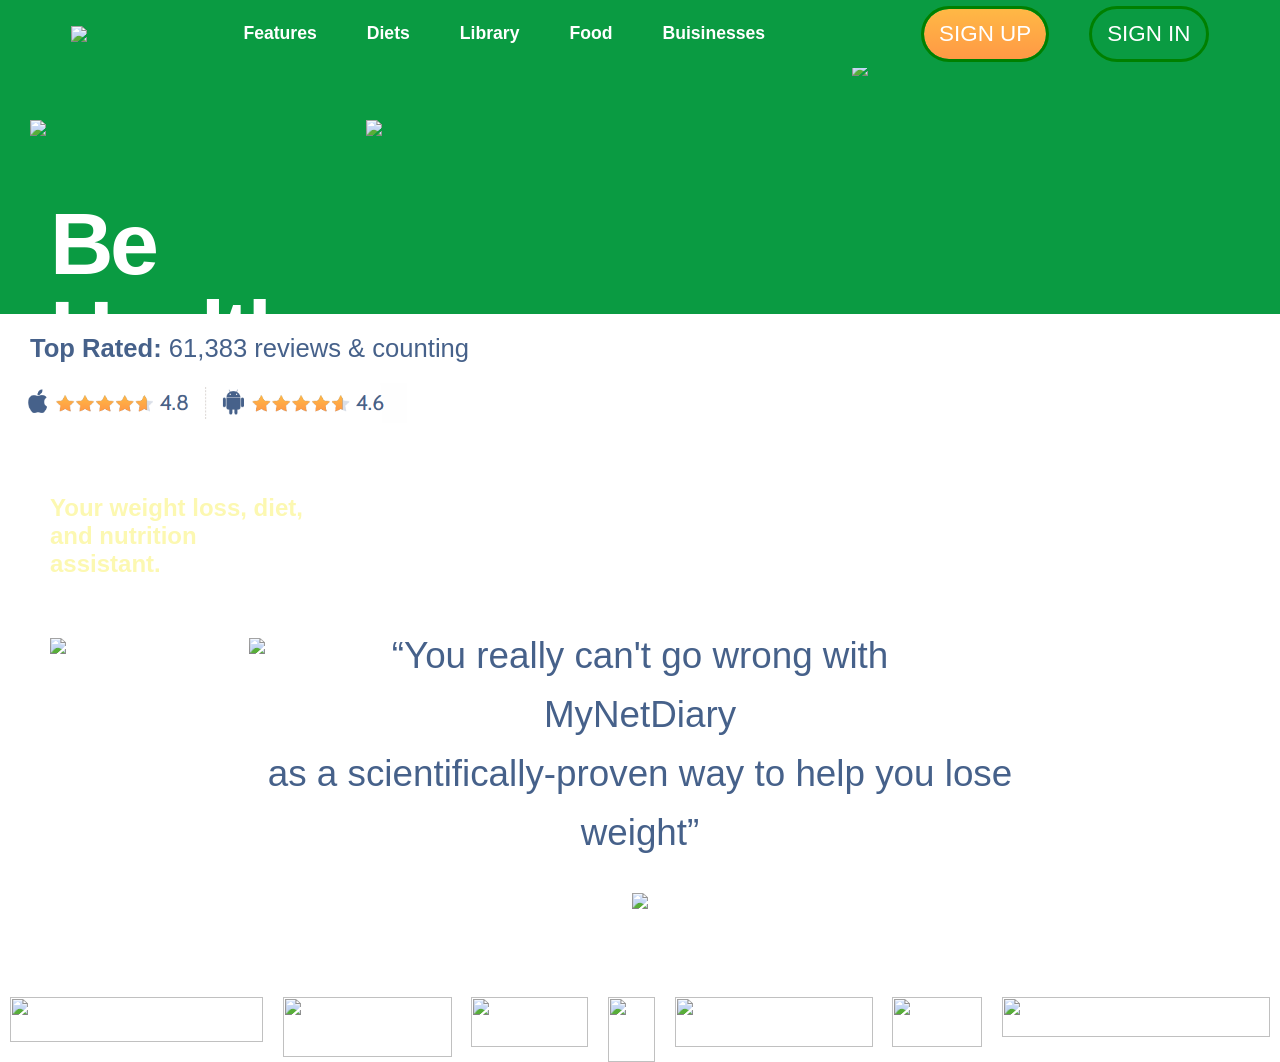
==== index.html @ e495bea1 "Pranesh" ====
<!DOCTYPE html>
<html lang="en">
  <head>
    <meta charset="UTF-8" />
    <meta http-equiv="X-UA-Compatible" content="IE=edge" />
    <meta name="viewport" content="width=device-width, initial-scale=1.0" />
    <title>MyNetDairy</title>
    <style>
      * {
        font-family: -apple-system, BlinkMacSystemFont, "Segoe UI", Roboto,
          "Helvetica Neue", Arial, "Noto Sans", sans-serif, "Apple Color Emoji",
          "Segoe UI Emoji", "Segoe UI Symbol", "Noto Color Emoji";
        margin: 0;
      }
      #navbar {
        display: flex;
        background-color: #0a9b42;
        align-items: center;
        justify-content: space-around;
        padding: 12px;
        position: fixed;
        left: 0;
        right: 0;
        top: 0;
        z-index: 10;
      }
      #nav-left {
        display: flex;
      }

      #nav-left img {
        width: 100%;
      }

      #nav-middle {
        display: flex;
      }
      #nav-middle a {
        text-decoration: none;

        font-size: 1.1rem;
        font-weight: 600;
      }
      #signup {
        color: #fff;
        background: #ffb845;
        background: linear-gradient(to bottom, #ffb845 0, #ff9945 100%);
        border-color: rgba(138, 85, 70, 0.15);
        background-clip: padding-box;
        font-weight: 500;

        text-align: center;
        vertical-align: middle;

        user-select: none;
        background-color: transparent;
        border: 0.2rem solid transparent;
        padding: 8px 15px;
        font-size: 1.4rem;
        line-height: 1.5;
        border-radius: 3.5rem;
        text-transform: uppercase;
        border: 3px solid #056000;
      }
      #signin {
        color: #fff;
        background: #0b9541;

        border-color: white;
        background-clip: padding-box;
        font-weight: 500;

        text-align: center;
        vertical-align: middle;

        user-select: none;
        background-color: transparent;
        border: 0.2rem solid transparent;
        padding: 8px 15px;
        font-size: 1.4rem;
        line-height: 1.5;
        border-radius: 3.5rem;
        text-transform: uppercase;
        border-color: rgba(11, 184, 80);
      }
      #nav-right a {
        text-decoration: none;
        color: white;
      }
      #nav-right {
        display: flex;
        gap: 40px;
      }
      #main-top-left {
        width: 33.3%;
      }
      #main-top-div {
        background-color: #0a9b42;
        width: 100%;
        display: flex;
        margin-top: 60px;
      }
      #main-left-img img {
        width: 15%;
        margin-top: 60px;
        margin-left: 30px;
      }
      #main-left-p {
        width: 90%;
        color: white;
        font-weight: 700;
        line-height: 1.2;
        letter-spacing: -0.04em;
        line-height: 1;
        color: #fff;
        font-size: 5.5rem;
        margin-left: 50px;
        margin-top: 60px;
      }
      #weight-p {
        font-size: 1.5rem;
        margin-top: 30px;
        width: 60%;
        font-weight: 600;
        color: #fcf8b1;
        margin-left: 50px;
      }
      #play-store {
        display: flex;
        gap: 30px;
        margin-top: 60px;
        margin-left: 50px;
      }
      #play-store img {
        width: 45%;
      }
      #mobile-img img {
        width: 120%;
        margin-left: -60px;
      }
      #main-top-middle {
        width: 33.3%;
        margin-top: 60px;
      }
      #main-top-right {
        display: 33.3%;
      }
      #beery img {
        width: 100%;
      }
      #watch {
        margin-top: -410px;
        margin-left: -10px;
      }
      #watch img {
        width: 65%;
      }
      #review {
        width: 100%;
        background-color: white;
        /* border: 2px solid red; */
        /* height: 500px; */
        margin-top: -350px;
      }
      #review-left {
        font-size: 1.6rem;
        font-family: Cabin, Helvetica, Arial, sans-serif;
        font-weight: 500;
        color: #46618a;
        margin-top: 10px;
        margin-left: 10px;
        padding: 20px;
      }
      #icons img {
        width: 31%;
        margin-left: 10px;
      }
      #review-bottom {
        width: 69%;
        margin: auto;
        margin-top: 200px;
        line-height: 1.6;
        font-family: -apple-system, BlinkMacSystemFont, "Segoe UI", Roboto,
          "Helvetica Neue", Arial, "Noto Sans", sans-serif, "Apple Color Emoji",
          "Segoe UI Emoji", "Segoe UI Symbol", "Noto Color Emoji";
        text-align: center;
      }
      #line1 {
        width: 70%;
        margin: auto;
      }
      #line2 {
        width: 85%;
        margin: auto;
      }
      #review-bottom p {
        font-size: 2.3rem;
        font-family: Cabin, Helvetica, Arial, sans-serif;
        font-weight: 500;
        color: #46618a;
      }
      #bottom-pic-review img {
        width: 30%;
        margin-top: 30px;
      }
      #animation-pic {
        display: flex;

        margin-top: 80px;
        justify-content: space-around;
      }
      .nav-animation {
        position: relative;
        display: inline-block;
      }
      .nav-animation-click {
        color: #ffffff;
        padding: 25px;
        font-size: 20px;
      }
      .nav-animation-click:hover {
        color: rgb(255, 142, 62);
      }
      .nav-animation-content {
        display: none;
        position: absolute;
        background-color: #ffffff;
        min-width: 300px;
        box-shadow: 0px 8px 16px 0px rgba(0, 0, 0, 0.2);
        z-index: 1;
        font-size: 18px;
        color: rgb(91, 115, 151);
        border-radius: 3px;
      }

      .nav-animation-content a {
        color: black;
        padding: 10px 16px;
        text-decoration: none;
        display: block;
      }

      .nav-animation-content a:hover {
        background-color: rgb(255, 142, 62);
        color: #ffffff;
        border-radius: 2px;
      }

      .nav-animation:hover .nav-animation-content {
        display: block;
      }

      .nav-animation:hover .nav-animation-click {
        text-decoration: none;
        color: rgb(255, 172, 69);
        font-weight: 500;
        background-color: rgb(255, 255, 255);
        width: 120px;

        height: 15px;
        border-radius: 3px;
      }
    </style>
  </head>
  <body>
    <div id="navbar">
      <div id="nav-left">
        <img
          src="https://s3.amazonaws.com/img.mynetdiary.com/images/logo-main.svg"
        />
      </div>
      <div id="nav-middle">
        <div class="nav-animation">
          <a class="nav-animation-click" href="">Features</a>
          <div class="nav-animation-content">
            <a href="#">Iphone & Ipad</a>
            <a href="#">Android App</a>
            <a href="#">MyNetDiary vs MyFitnessPal</a>
          </div>
        </div>
        <div class="nav-animation">
          <a class="nav-animation-click" href="">Diets</a>
          <div class="nav-animation-content">
            <a href="#">Calorie Counting</a>
            <a href="#">Low-Carb</a>
            <a href="#">Keto</a>
            <a href="#">High Protien</a>
            <a href="#">Low Fat</a>
            <a href="#">Mediterranian</a>
            <a href="#">Vegetarian</a>
            <a href="#">Vegan</a>
          </div>
        </div>
        <div class="nav-animation">
          <a class="nav-animation-click" href="">Library</a>
          <div class="nav-animation-content">
            <a href="#">WeightLoss Blog</a>
            <a href="#">Diet Library</a>
            <a href="#">Dietician Team</a>
          </div>
        </div>
        <div class="nav-animation">
          <a class="nav-animation-click" href="">Food</a>
          <div class="nav-animation-content">
            <a href="#">Food Search</a>
            <a href="#">Food Vendors</a>
            <a href="#">Food Catalog</a>
            <a href="#">DataBase Licensing & API </a>
          </div>
        </div>
        <div class="nav-animation">
          <a class="nav-animation-click" href="">Buisinesses</a>
          <div class="nav-animation-content">
            <a href="#">Find HealthCare Professional</a>
            <a href="#">For HealthCare Professionals</a>
            <a href="#">For Trainers & Club</a>
            <a href="#">For DataBase Licensing </a>
          </div>
        </div>
      </div>
      <div id="nav-right">
        <button id="signup"><a href="#">SIGN UP</a></button>
        <button id="signin"><a href="#">SIGN IN</a></button>
      </div>
    </div>
    <div id="main-top-div">
      <div id="main-top-left">
        <div id="main-left-img">
          <img
            src="https://s3.amazonaws.com/img.mynetdiary.com/images/bg-start-left@1x.png"
          />
        </div>
        <div id="main-left-p">
          <p>Be Healthy for Life!</p>
        </div>
        <div id="weight-p">
          Your weight loss, diet, and nutrition assistant.
        </div>
        <div id="play-store">
          <img
            src="https://s3.amazonaws.com/img.mynetdiary.com/images/app-store-badge.svg"
          />
          <img
            src="https://s3.amazonaws.com/img.mynetdiary.com/images/google-play-badge.svg"
          />
        </div>
      </div>
      <div id="main-top-middle">
        <div id="mobile-img">
          <img
            src="https://s3.amazonaws.com/img.mynetdiary.com/images/iphonex@1x.png"
          />
        </div>
      </div>
      <div id="main-top-right">
        <div id="beery">
          <img
            src="https://s3.amazonaws.com/img.mynetdiary.com/images/bg-start-right@1x.png"
          />
        </div>
        <div id="watch">
          <img
          src=https://s3.amazonaws.com/img.mynetdiary.com/images/iwatch@1x.png>
        </div>
      </div>
    </div>
    <div id="review">
      <div id="review-left">
        <strong> Top Rated: </strong>61,383 reviews & counting
      </div>
      <div id="icons">
        <img src="icons.png" />
      </div>
      <div id="review-bottom">
        <p id="line1">“You really can't go wrong with MyNetDiary</p>
        <p id="line2">
          as a scientifically-proven way to help you lose weight”
        </p>
        <div id="bottom-pic-review">
          <img
            src="https://s3.amazonaws.com/img.mynetdiary.com/images/wh-logo.svg"
          />
        </div>
      </div>
    </div>
    <div id="animation-pic">
      <img
        src="https://s3.amazonaws.com/img.mynetdiary.com/images/logo-usa-today.png"
        width="253"
        height="45"
      />
      <img
        src="https://s3.amazonaws.com/img.mynetdiary.com/images/logo-abc-news.svg"
        width="169"
        height="60"
      />
      <img
        src="https://s3.amazonaws.com/img.mynetdiary.com/images/logo-fox.svg"
        width="117"
        height="50"
      />
      <img
        src="https://s3.amazonaws.com/img.mynetdiary.com/images/logo-times.svg"
        width="47"
        height="65"
      />
      <img
        src="https://s3.amazonaws.com/img.mynetdiary.com/images/logo-consumer-reports.svg"
        width="198"
        height="50"
      />
      <img
        src="https://s3.amazonaws.com/img.mynetdiary.com/images/logo-wsj.svg"
        width="90"
        height="50"
      />
      <img
        src="https://s3.amazonaws.com/img.mynetdiary.com/images/logo-chicago-tribune.svg"
        width="268"
        height="40"
      />
    </div>
  </body>
</html>
<script>
  window.addEventListener("scroll", () => {
    if (window.scrollY > 20) {
      document.getElementById("navbar").style.backgroundColor = "white";
      var bod = document.querySelectorAll(".nav-animation");
      bod.forEach((el) => {
        el.style.borderColor = "#cecece";
      });
      var atag = document.querySelectorAll(".nav-animation>a");
      atag.forEach((element) => {
        element.style.color = "#46618a";
      });
      document.getElementById("signup").style.borderColor = "#cecece";
      document.getElementById("signin").style.borderColor = "green";
      var sign = document.querySelectorAll("#signin>a");
      sign.forEach((el) => {
        el.style.color = "green";
      });
      document.getElementById("navbar").style.padding = "6px";
    } else {
      document.getElementById("navbar").style.backgroundColor = "#0a9b42";
      var atag = document.querySelectorAll(".nav-animation>a");
      atag.forEach((element) => {
        element.style.color = "white";
      });
      document.getElementById("signup").style.borderColor = "green";
      document.getElementById("signin").style.borderColor = "green";
      var sign = document.querySelectorAll("#signin>a");
      sign.forEach((el) => {
        el.style.color = "white";
      });
    }
  });
</script>
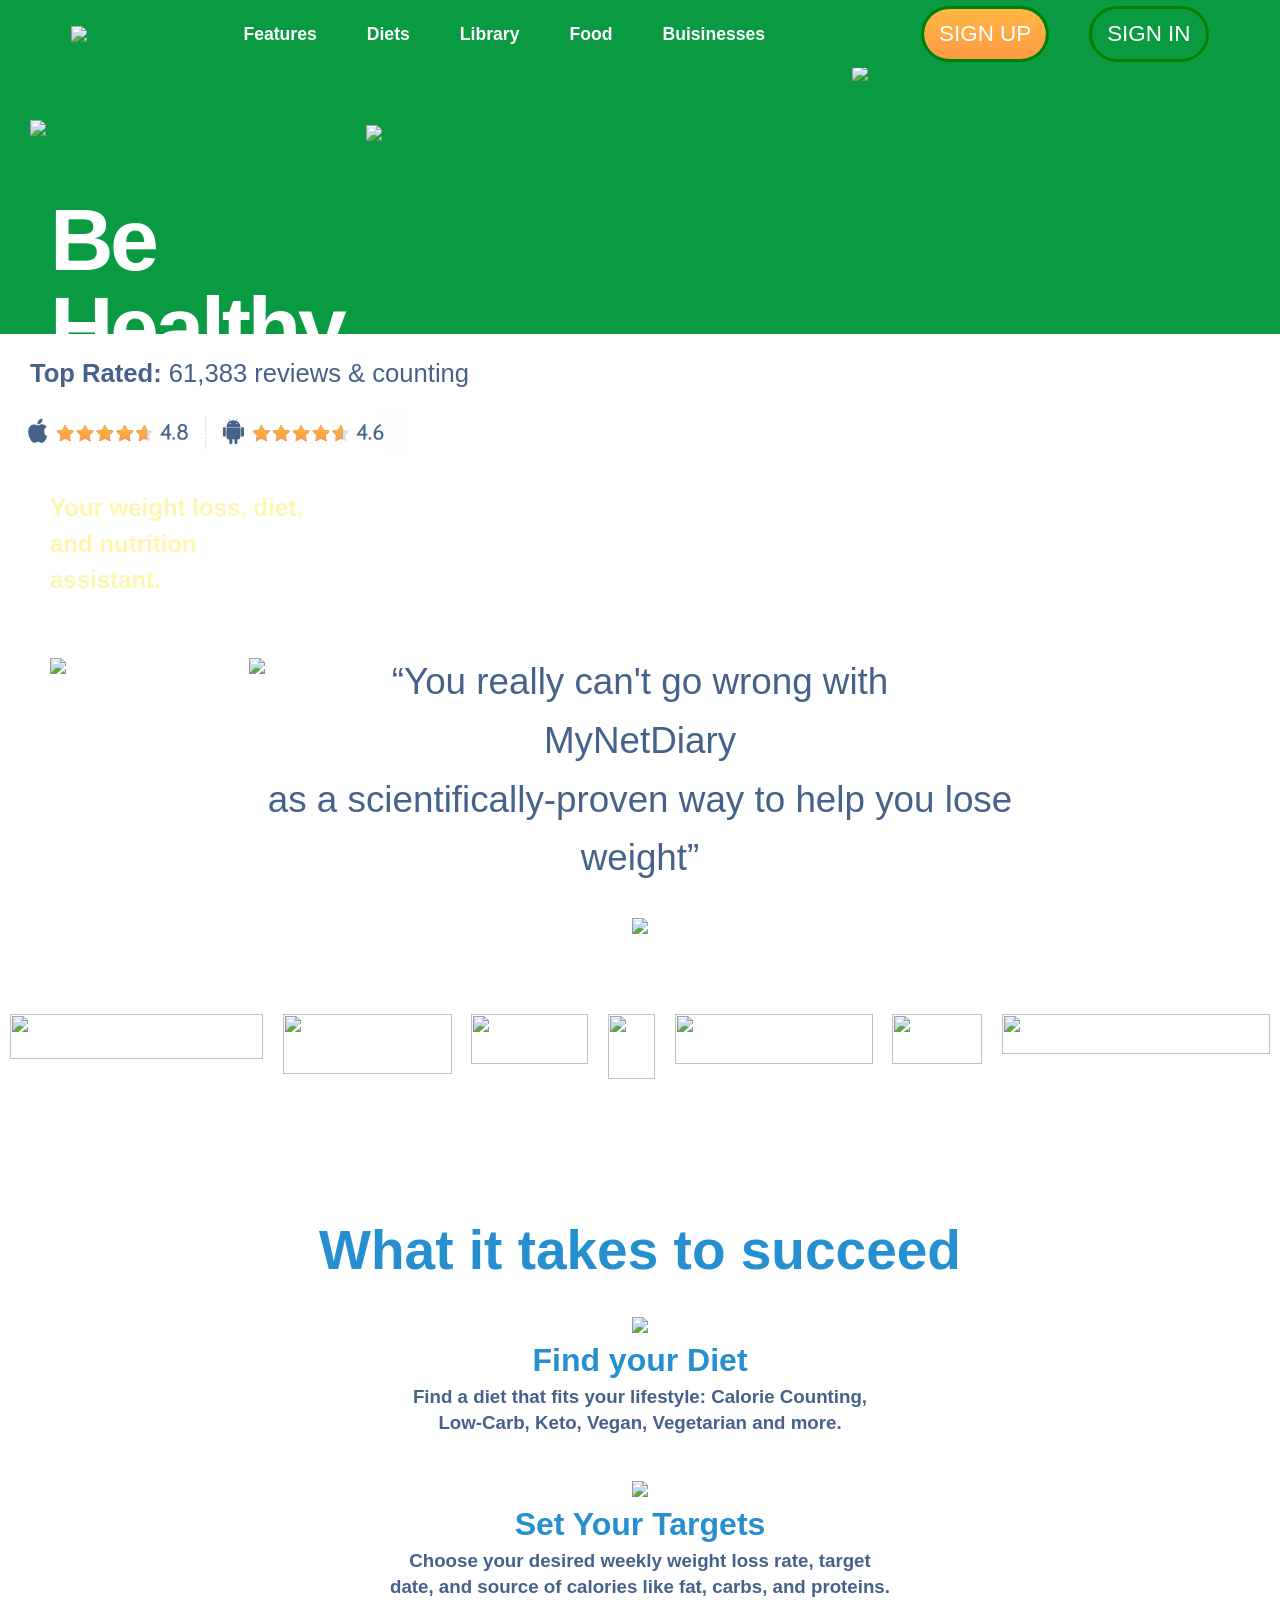
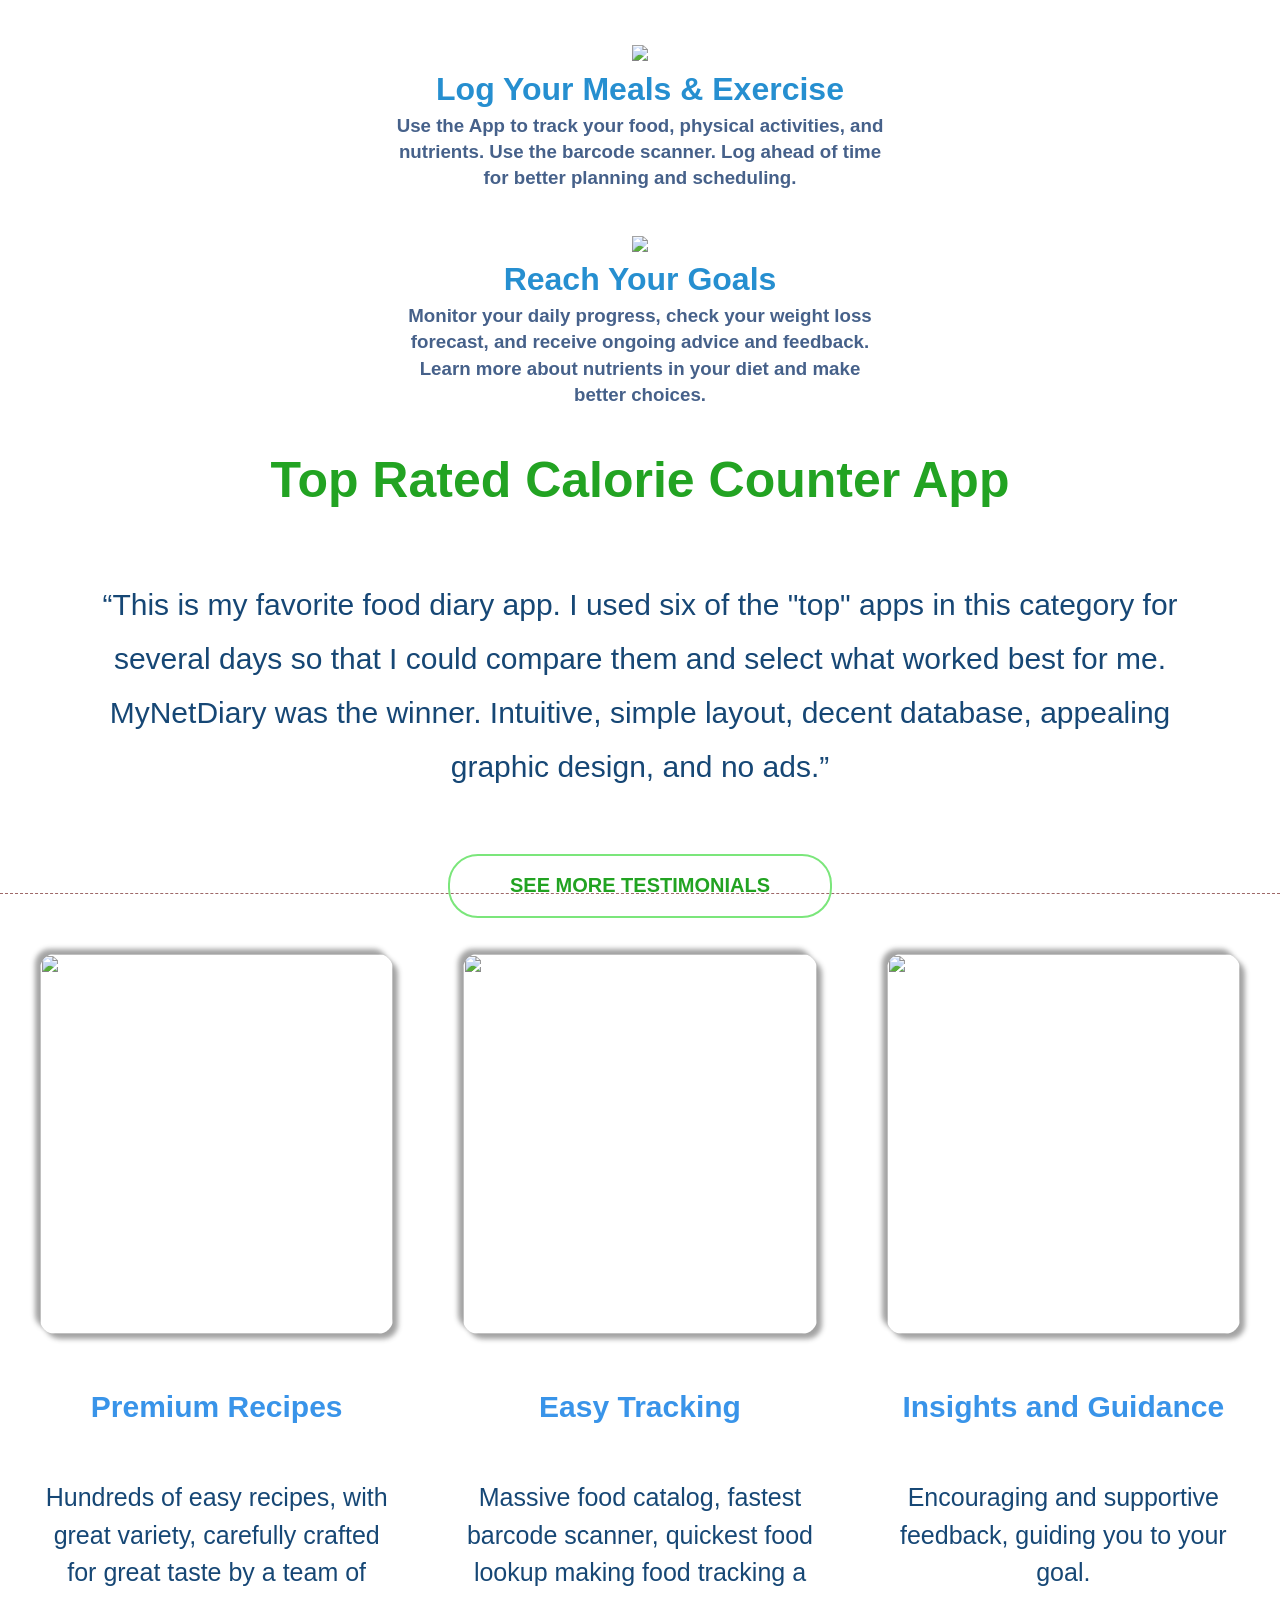
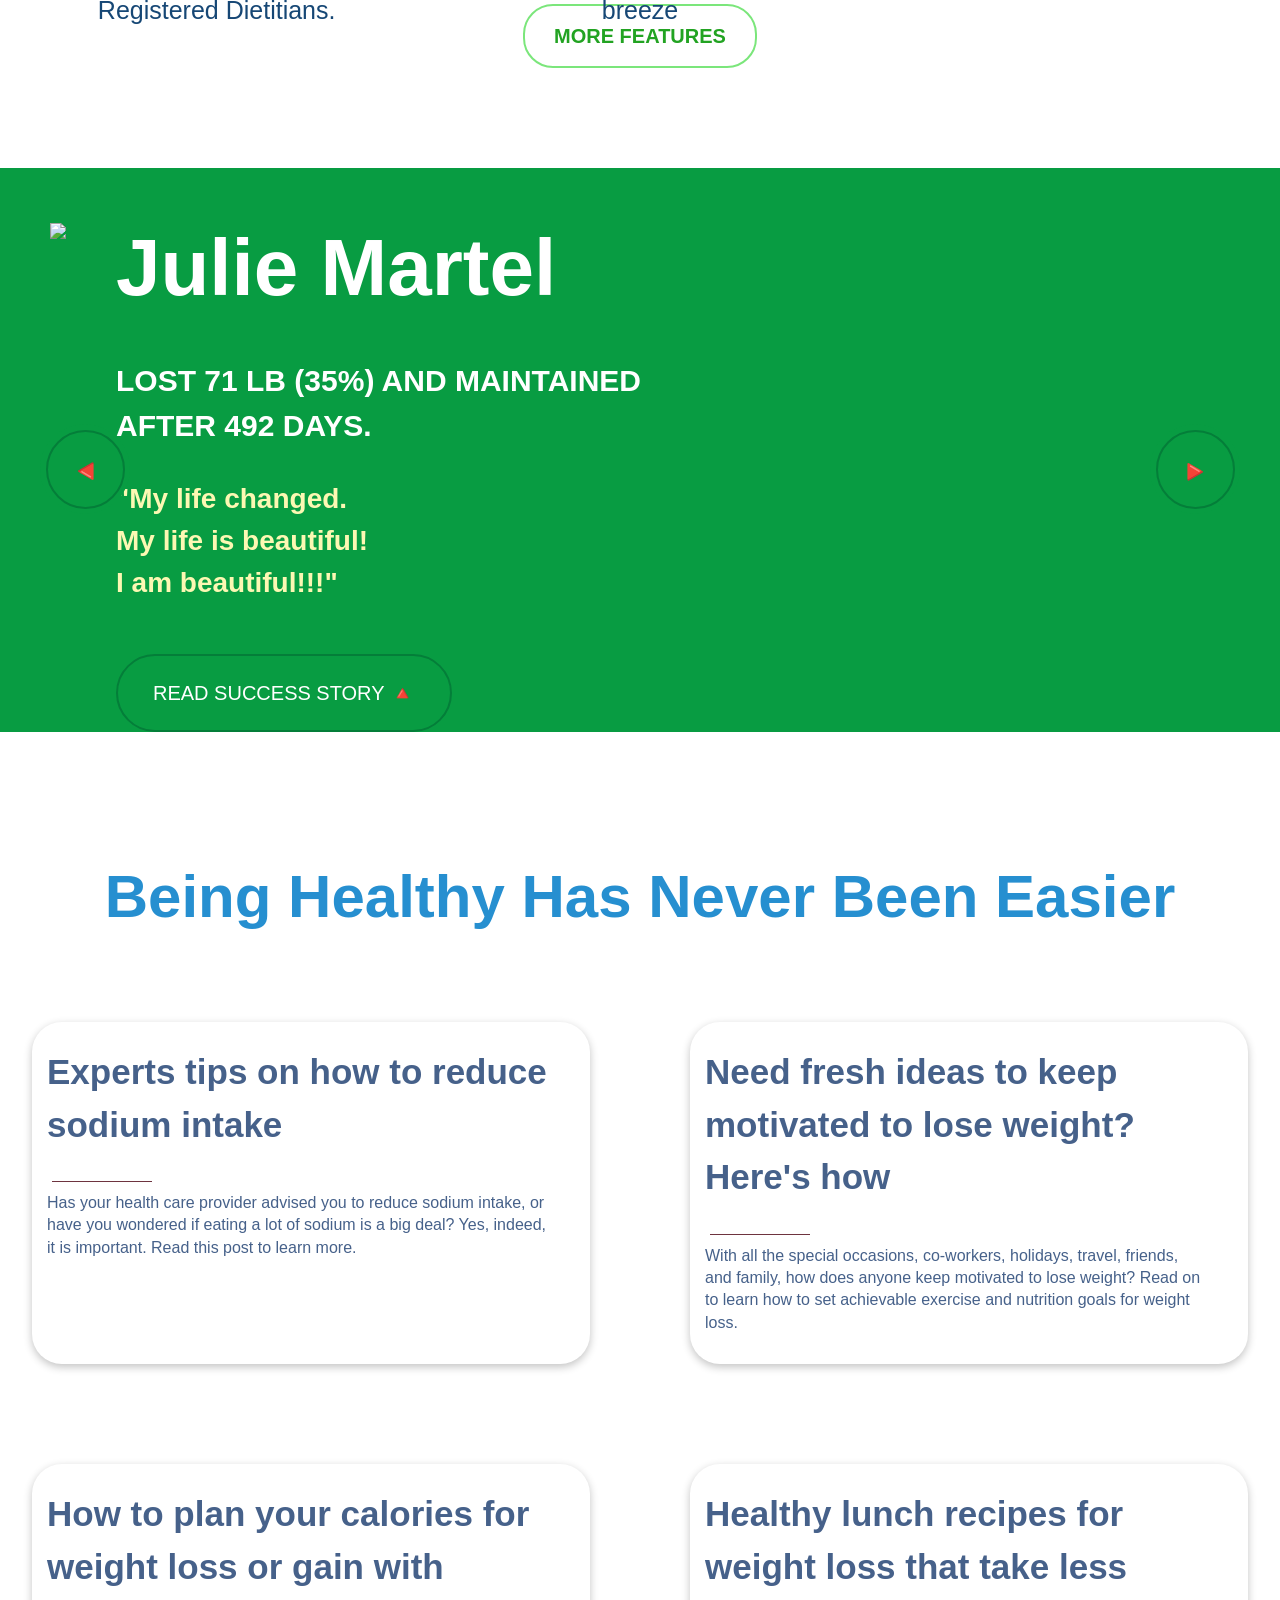
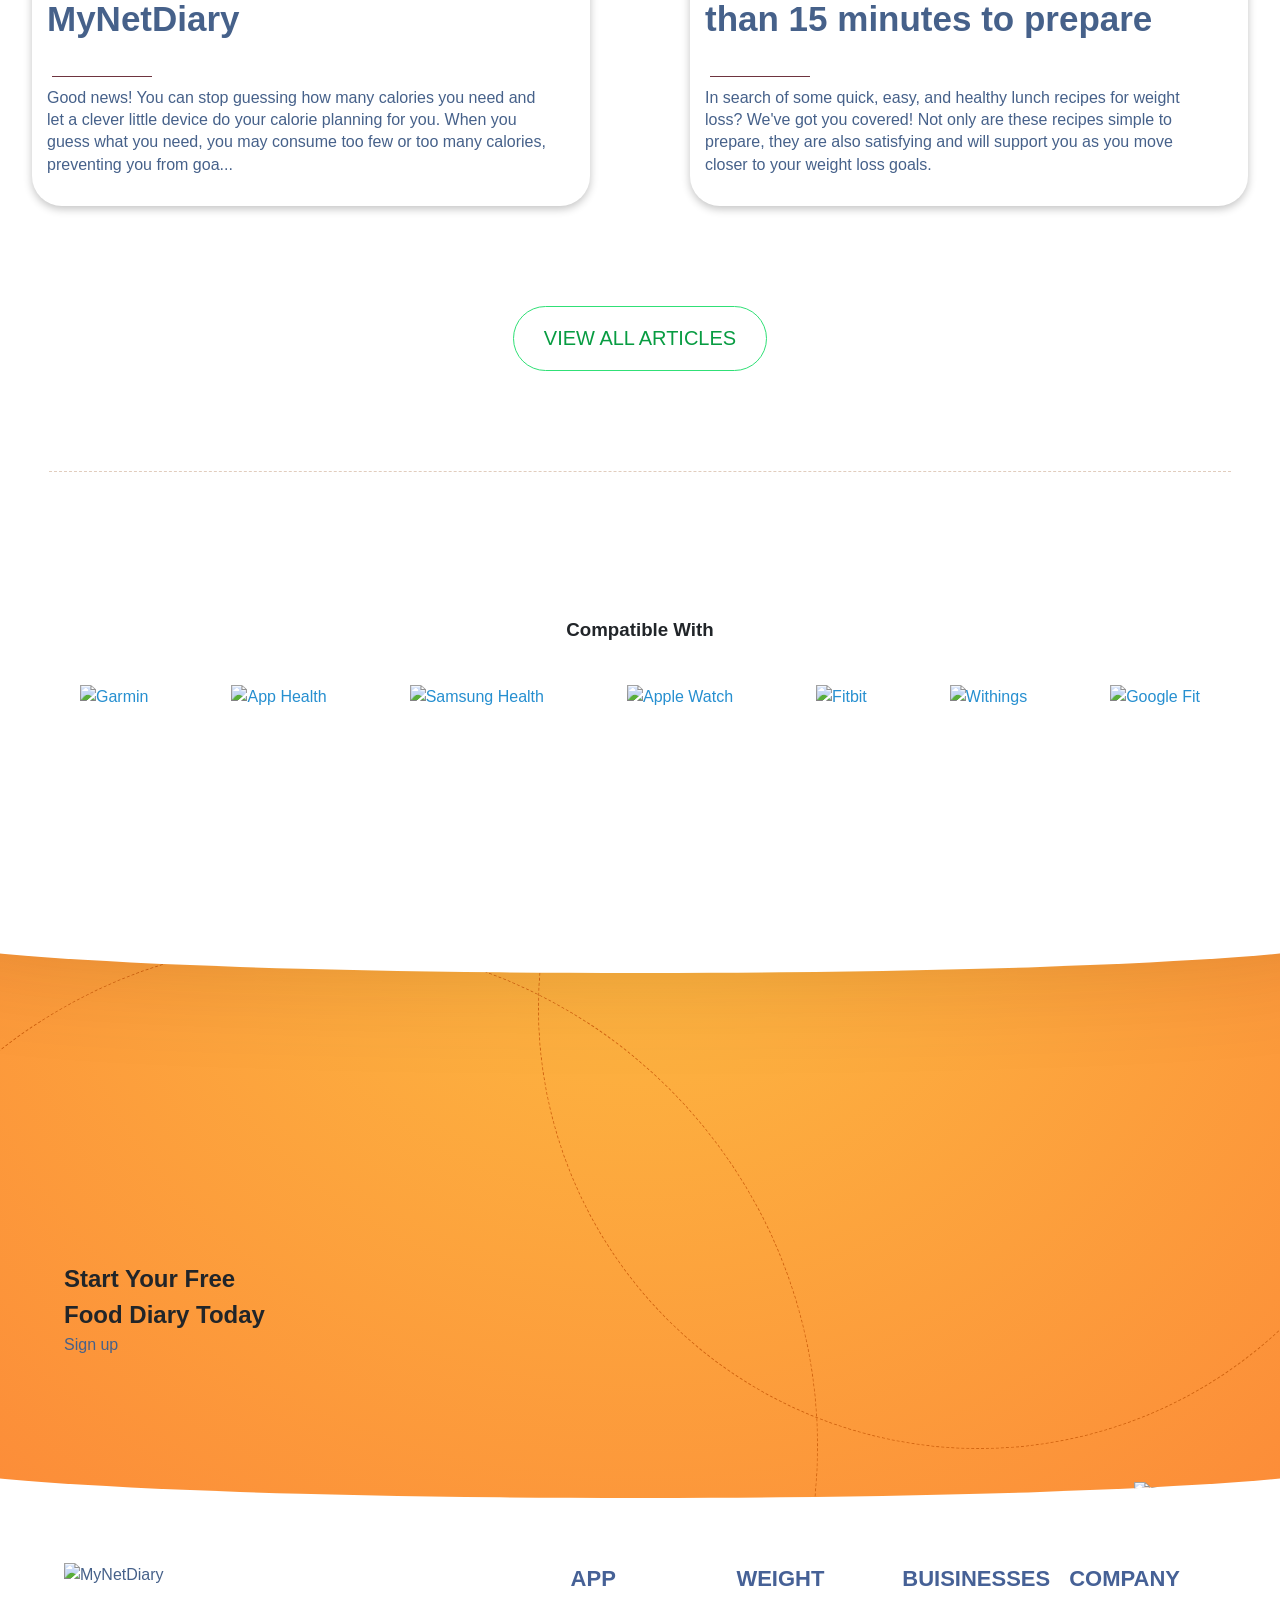
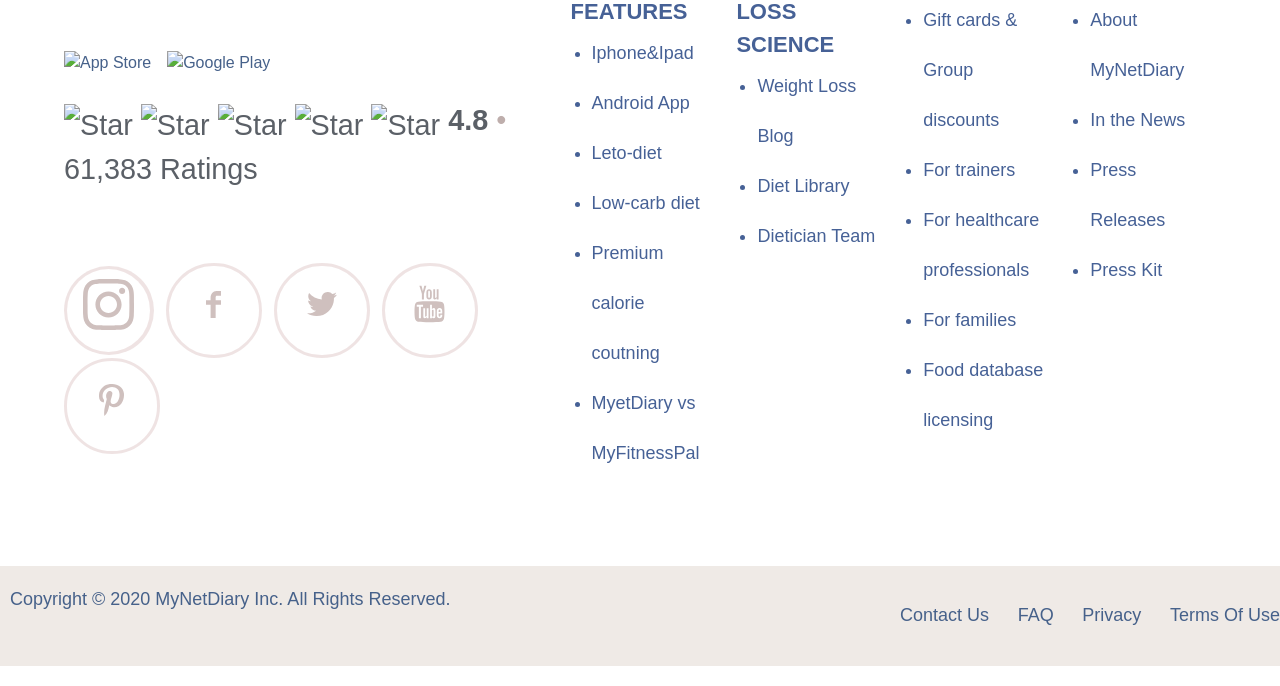
==== commit 23ba61ba: "Pranesh" ====
--- a/index.html
+++ b/index.html
@@ -1,272 +1,17 @@
 <!DOCTYPE html>
 <html lang="en">
-  <head>
+  <link>
     <meta charset="UTF-8" />
     <meta http-equiv="X-UA-Compatible" content="IE=edge" />
     <meta name="viewport" content="width=device-width, initial-scale=1.0" />
     <title>MyNetDairy</title>
-    <style>
-      * {
-        font-family: -apple-system, BlinkMacSystemFont, "Segoe UI", Roboto,
-          "Helvetica Neue", Arial, "Noto Sans", sans-serif, "Apple Color Emoji",
-          "Segoe UI Emoji", "Segoe UI Symbol", "Noto Color Emoji";
-        margin: 0;
-      }
-      #navbar {
-        display: flex;
-        background-color: #0a9b42;
-        align-items: center;
-        justify-content: space-around;
-        padding: 12px;
-        position: fixed;
-        left: 0;
-        right: 0;
-        top: 0;
-        z-index: 10;
-      }
-      #nav-left {
-        display: flex;
-      }
-
-      #nav-left img {
-        width: 100%;
-      }
-
-      #nav-middle {
-        display: flex;
-      }
-      #nav-middle a {
-        text-decoration: none;
-
-        font-size: 1.1rem;
-        font-weight: 600;
-      }
-      #signup {
-        color: #fff;
-        background: #ffb845;
-        background: linear-gradient(to bottom, #ffb845 0, #ff9945 100%);
-        border-color: rgba(138, 85, 70, 0.15);
-        background-clip: padding-box;
-        font-weight: 500;
-
-        text-align: center;
-        vertical-align: middle;
-
-        user-select: none;
-        background-color: transparent;
-        border: 0.2rem solid transparent;
-        padding: 8px 15px;
-        font-size: 1.4rem;
-        line-height: 1.5;
-        border-radius: 3.5rem;
-        text-transform: uppercase;
-        border: 3px solid #056000;
-      }
-      #signin {
-        color: #fff;
-        background: #0b9541;
-
-        border-color: white;
-        background-clip: padding-box;
-        font-weight: 500;
-
-        text-align: center;
-        vertical-align: middle;
-
-        user-select: none;
-        background-color: transparent;
-        border: 0.2rem solid transparent;
-        padding: 8px 15px;
-        font-size: 1.4rem;
-        line-height: 1.5;
-        border-radius: 3.5rem;
-        text-transform: uppercase;
-        border-color: rgba(11, 184, 80);
-      }
-      #nav-right a {
-        text-decoration: none;
-        color: white;
-      }
-      #nav-right {
-        display: flex;
-        gap: 40px;
-      }
-      #main-top-left {
-        width: 33.3%;
-      }
-      #main-top-div {
-        background-color: #0a9b42;
-        width: 100%;
-        display: flex;
-        margin-top: 60px;
-      }
-      #main-left-img img {
-        width: 15%;
-        margin-top: 60px;
-        margin-left: 30px;
-      }
-      #main-left-p {
-        width: 90%;
-        color: white;
-        font-weight: 700;
-        line-height: 1.2;
-        letter-spacing: -0.04em;
-        line-height: 1;
-        color: #fff;
-        font-size: 5.5rem;
-        margin-left: 50px;
-        margin-top: 60px;
-      }
-      #weight-p {
-        font-size: 1.5rem;
-        margin-top: 30px;
-        width: 60%;
-        font-weight: 600;
-        color: #fcf8b1;
-        margin-left: 50px;
-      }
-      #play-store {
-        display: flex;
-        gap: 30px;
-        margin-top: 60px;
-        margin-left: 50px;
-      }
-      #play-store img {
-        width: 45%;
-      }
-      #mobile-img img {
-        width: 120%;
-        margin-left: -60px;
-      }
-      #main-top-middle {
-        width: 33.3%;
-        margin-top: 60px;
-      }
-      #main-top-right {
-        display: 33.3%;
-      }
-      #beery img {
-        width: 100%;
-      }
-      #watch {
-        margin-top: -410px;
-        margin-left: -10px;
-      }
-      #watch img {
-        width: 65%;
-      }
-      #review {
-        width: 100%;
-        background-color: white;
-        /* border: 2px solid red; */
-        /* height: 500px; */
-        margin-top: -350px;
-      }
-      #review-left {
-        font-size: 1.6rem;
-        font-family: Cabin, Helvetica, Arial, sans-serif;
-        font-weight: 500;
-        color: #46618a;
-        margin-top: 10px;
-        margin-left: 10px;
-        padding: 20px;
-      }
-      #icons img {
-        width: 31%;
-        margin-left: 10px;
-      }
-      #review-bottom {
-        width: 69%;
-        margin: auto;
-        margin-top: 200px;
-        line-height: 1.6;
-        font-family: -apple-system, BlinkMacSystemFont, "Segoe UI", Roboto,
-          "Helvetica Neue", Arial, "Noto Sans", sans-serif, "Apple Color Emoji",
-          "Segoe UI Emoji", "Segoe UI Symbol", "Noto Color Emoji";
-        text-align: center;
-      }
-      #line1 {
-        width: 70%;
-        margin: auto;
-      }
-      #line2 {
-        width: 85%;
-        margin: auto;
-      }
-      #review-bottom p {
-        font-size: 2.3rem;
-        font-family: Cabin, Helvetica, Arial, sans-serif;
-        font-weight: 500;
-        color: #46618a;
-      }
-      #bottom-pic-review img {
-        width: 30%;
-        margin-top: 30px;
-      }
-      #animation-pic {
-        display: flex;
-
-        margin-top: 80px;
-        justify-content: space-around;
-      }
-      .nav-animation {
-        position: relative;
-        display: inline-block;
-      }
-      .nav-animation-click {
-        color: #ffffff;
-        padding: 25px;
-        font-size: 20px;
-      }
-      .nav-animation-click:hover {
-        color: rgb(255, 142, 62);
-      }
-      .nav-animation-content {
-        display: none;
-        position: absolute;
-        background-color: #ffffff;
-        min-width: 300px;
-        box-shadow: 0px 8px 16px 0px rgba(0, 0, 0, 0.2);
-        z-index: 1;
-        font-size: 18px;
-        color: rgb(91, 115, 151);
-        border-radius: 3px;
-      }
-
-      .nav-animation-content a {
-        color: black;
-        padding: 10px 16px;
-        text-decoration: none;
-        display: block;
-      }
-
-      .nav-animation-content a:hover {
-        background-color: rgb(255, 142, 62);
-        color: #ffffff;
-        border-radius: 2px;
-      }
-
-      .nav-animation:hover .nav-animation-content {
-        display: block;
-      }
-
-      .nav-animation:hover .nav-animation-click {
-        text-decoration: none;
-        color: rgb(255, 172, 69);
-        font-weight: 500;
-        background-color: rgb(255, 255, 255);
-        width: 120px;
-
-        height: 15px;
-        border-radius: 3px;
-      }
-    </style>
+    <link rel="stylesheet" href="index.css"></link>
   </head>
   <body>
     <div id="navbar">
       <div id="nav-left">
         <img
-          src="https://s3.amazonaws.com/img.mynetdiary.com/images/logo-main.svg"
+          src="https://s3.amazonaws.com/img.mynetdiary.com/images/logo-dark.svg"
         />
       </div>
       <div id="nav-middle">
@@ -275,6 +20,7 @@
           <div class="nav-animation-content">
             <a href="#">Iphone & Ipad</a>
             <a href="#">Android App</a>
+            <a href="#">User Reviews</a>
             <a href="#">MyNetDiary vs MyFitnessPal</a>
           </div>
         </div>
@@ -303,8 +49,6 @@
           <a class="nav-animation-click" href="">Food</a>
           <div class="nav-animation-content">
             <a href="#">Food Search</a>
-            <a href="#">Food Vendors</a>
-            <a href="#">Food Catalog</a>
             <a href="#">DataBase Licensing & API </a>
           </div>
         </div>
@@ -314,7 +58,8 @@
             <a href="#">Find HealthCare Professional</a>
             <a href="#">For HealthCare Professionals</a>
             <a href="#">For Trainers & Club</a>
-            <a href="#">For DataBase Licensing </a>
+            <a href="#">MyNetDiary vs MyFitnessPal</a>
+            <a href="#">Food DataBase Licensing </a>
           </div>
         </div>
       </div>
@@ -420,39 +165,545 @@
         height="40"
       />
     </div>
+    <div class="succeed">
+      <h1>What it takes to succeed</h1>
+      <div class="succeed__contents">
+        <div class="succeed__content">
+          <img
+            style="height: 200px"
+            src="https://s3.amazonaws.com/img.mynetdiary.com/images/cover-insights-Illustration-1@2x.png"
+          />
+          <h1>Find your Diet</h1>
+          <h3>
+            Find a diet that fits your lifestyle: Calorie Counting,<br />
+            Low-Carb, Keto, Vegan, Vegetarian and more.
+          </h3>
+        </div>
+        <div class="succeed__content">
+          <img
+            style="height: 200px"
+            src="https://s3.amazonaws.com/img.mynetdiary.com/images/cover-insights-Illustration-2@2x.png"
+          />
+          <h1>Set Your Targets</h1>
+          <h3>
+            Choose your desired weekly weight loss rate, target<br />
+            date, and source of calories like fat, carbs, and proteins.
+          </h3>
+        </div>
+        <div class="succeed__content">
+          <img
+            style="height: 200px"
+            src="https://s3.amazonaws.com/img.mynetdiary.com/images/cover-insights-Illustration-3@2x.png"
+          />
+          <h1>Log Your Meals & Exercise</h1>
+          <h3>
+            Use the App to track your food, physical activities, and
+            <br />nutrients. Use the barcode scanner. Log ahead of time<br />
+            for better planning and scheduling.
+          </h3>
+        </div>
+        <div class="succeed__content">
+          <img
+            style="height: 200px"
+            src="https://s3.amazonaws.com/img.mynetdiary.com/images/cover-insights-Illustration-4@2x.png"
+          />
+          <h1>Reach Your Goals</h1>
+          <h3>
+            Monitor your daily progress, check your weight loss <br />forecast,
+            and receive ongoing advice and feedback.<br />
+            Learn more about nutrients in your diet and make <br />better
+            choices.
+          </h3>
+        </div>
+      </div>
+    </div>
+
+    <div class="white">
+      <p class="ptaggg1">Top Rated Calorie Counter App</p>
+      <p class="ptaggg2">
+        “This is my favorite food diary app. I used six of the "top" apps in
+        this category for several days so that I could compare them and select
+        what worked best for me. MyNetDiary was the winner. Intuitive, simple
+        layout, decent database, appealing graphic design, and no ads.”
+      </p>
+      <a
+        href="https://www.w3schools.com/icons/tryit.asp?icon=fas_fa-caret-right&unicon=f0da"
+        ><div class="inner">
+          <p class="p3">
+            SEE MORE TESTIMONIALS
+            <!-- <i
+                class="fas fa-caret-right"
+                style="font-size: 20px; color: #22a322"
+              ></i> -->
+            <i
+              class="fas fa-caret-right"
+              style="font-size: 20px; color: #22a322"
+              aria-hidden="true"
+            ></i>
+          </p></div
+      ></a>
+    </div>
+    <!-- pranesh -->
+    <div class="second">
+            <div class="prm">
+                <img class="img1"src="https://s3.amazonaws.com/img.mynetdiary.com/keto/cover-premium-keto-recipes@2x.jpg"/>
+                <p class="p4">Premium Recipes</p>
+                <p class="p5">Hundreds of easy recipes, with great variety, carefully crafted for great taste by a team of Registered Dietitians.</p>
+            </div>
+
+            <div class="prm1">
+                <img class="img1"src="https://s3.amazonaws.com/img.mynetdiary.com/images/cover-easy-tracking-premium@2x.png"/>
+                <p class="p4">Easy Tracking</p>
+                <p class="p5">Massive food catalog, fastest barcode scanner, quickest food lookup making food tracking a breeze</p>
+            </div>
+
+            <div class="prm2">
+                <img class="img1"src="https://s3.amazonaws.com/img.mynetdiary.com/images/cover-insights-and-guidance-keto@2x.png"/>
+                <p class="p4">Insights and Guidance</p>
+                <p class="p5">Encouraging and supportive feedback, guiding you to your goal.</p>
+            </div>
+        </div>
+        <a href="https://www.w3schools.com/icons/tryit.asp?icon=fas_fa-caret-right&unicon=f0da"><div class="more">
+            <p class="p6">MORE FEATURES   <i class='fas fa-caret-right' style='font-size:20px; color:#22a322'></i></p>
+        </div></a>
+    </div>
+    <!----------------abhishek---------->
+    <div id="main"></div>
+
+    <div id="middle">
+      <p>Being Healthy Has Never Been Easier</p>
+    </div>
+    <div id="articles">
+      <div>
+        <img
+          src="https://s3.amazonaws.com/img.mynetdiary.com/blog/how-to-reduce-sodium-intake.jpeg"
+          alt=""
+          srcset=""
+        />
+        <p class="title">Experts tips on how to reduce sodium intake</p>
+        <div></div>
+        <p class="desc">
+          Has your health care provider advised you to reduce sodium intake, or
+          have you wondered if eating a lot of sodium is a big deal? Yes,
+          indeed, it is important. Read this post to learn more.
+        </p>
+      </div>
+      <div>
+        <img
+          src="https://s3.amazonaws.com/img.mynetdiary.com/blog/how-to-keep-motivated-to-lose-weight.jpeg"
+          alt=""
+        />
+        <p class="title">
+          Need fresh ideas to keep motivated to lose weight?Here's how
+        </p>
+        <div></div>
+        <p class="desc">
+          With all the special occasions, co-workers, holidays, travel, friends,
+          and family, how does anyone keep motivated to lose weight? Read on to
+          learn how to set achievable exercise and nutrition goals for weight
+          loss.
+        </p>
+      </div>
+      <div>
+        <img
+          src="https://s3.amazonaws.com/img.mynetdiary.com/blog/calorie-planning.jpg"
+          alt=""
+        />
+        <p class="title">
+          How to plan your calories for weight loss or gain with MyNetDiary
+        </p>
+        <div></div>
+        <p class="desc">
+          Good news! You can stop guessing how many calories you need and let a
+          clever little device do your calorie planning for you. When you guess
+          what you need, you may consume too few or too many calories,
+          preventing you from goa...
+        </p>
+      </div>
+      <div>
+        <img
+          src="https://s3.amazonaws.com/img.mynetdiary.com/blog/healthy-lunch-recipes-for-weight-loss.jpeg"
+          alt=""
+        />
+        <p class="title">
+          Healthy lunch recipes for weight loss that take less than 15 minutes
+          to prepare
+        </p>
+        <div></div>
+        <p class="desc">
+          In search of some quick, easy, and healthy lunch recipes for weight
+          loss? We've got you covered! Not only are these recipes simple to
+          prepare, they are also satisfying and will support you as you move
+          closer to your weight loss goals.
+        </p>
+      </div>
+    </div>
+
+    <button id="viewArticles">VIEW ALL ARTICLES</button>
+
+    <div id="dotted"></div>
+    <!-- --------deepak----- -->
+    <section class="compatible-with-div">
+      <div class="container">
+        <h3 class="compatible-with-headline">Compatible With</h3>
+        <ul class="compatible-with-logos">
+          <li>
+            <img
+              data-src="https://s3.amazonaws.com/img.mynetdiary.com/images/logo-garmin.png"
+              data-srcset="https://s3.amazonaws.com/img.mynetdiary.com/images/logo-garmin@2x.png 2x"
+              alt="Garmin"
+              class="img-fluid lazyloaded"
+              srcset="
+                https://s3.amazonaws.com/img.mynetdiary.com/images/logo-garmin@2x.png 2x
+              "
+              src="https://s3.amazonaws.com/img.mynetdiary.com/images/logo-garmin.png"
+            />
+          </li>
+          <li>
+            <img
+              data-src="https://s3.amazonaws.com/img.mynetdiary.com/images/logo-app-health.png"
+              data-srcset="https://s3.amazonaws.com/img.mynetdiary.com/images/logo-app-health@2x.png 2x"
+              alt="App Health"
+              class="img-fluid lazyloaded"
+              srcset="
+                https://s3.amazonaws.com/img.mynetdiary.com/images/logo-app-health@2x.png 2x
+              "
+              src="https://s3.amazonaws.com/img.mynetdiary.com/images/logo-app-health.png"
+            />
+          </li>
+          <li>
+            <img
+              data-src="https://s3.amazonaws.com/img.mynetdiary.com/images/logo-samsung-health.png"
+              data-srcset="https://s3.amazonaws.com/img.mynetdiary.com/images/logo-samsung-health@2x.png 2x"
+              alt="Samsung Health"
+              class="img-fluid lazyloaded"
+              srcset="
+                https://s3.amazonaws.com/img.mynetdiary.com/images/logo-samsung-health@2x.png 2x
+              "
+              src="https://s3.amazonaws.com/img.mynetdiary.com/images/logo-samsung-health.png"
+            />
+          </li>
+          <li>
+            <img
+              data-src="https://s3.amazonaws.com/img.mynetdiary.com/images/logo-apple-watch.png"
+              data-srcset="https://s3.amazonaws.com/img.mynetdiary.com/images/logo-apple-watch@2x.png 2x"
+              alt="Apple Watch"
+              class="img-fluid lazyloaded"
+              srcset="
+                https://s3.amazonaws.com/img.mynetdiary.com/images/logo-apple-watch@2x.png 2x
+              "
+              src="https://s3.amazonaws.com/img.mynetdiary.com/images/logo-apple-watch.png"
+            />
+          </li>
+          <li>
+            <img
+              data-src="https://s3.amazonaws.com/img.mynetdiary.com/images/logo-fitbit.png"
+              data-srcset="https://s3.amazonaws.com/img.mynetdiary.com/images/logo-fitbit@2x.png 2x"
+              alt="Fitbit"
+              class="img-fluid lazyloaded"
+              srcset="
+                https://s3.amazonaws.com/img.mynetdiary.com/images/logo-fitbit@2x.png 2x
+              "
+              src="https://s3.amazonaws.com/img.mynetdiary.com/images/logo-fitbit.png"
+            />
+          </li>
+          <li>
+            <img
+              data-src="https://s3.amazonaws.com/img.mynetdiary.com/images/logo-withings.png?v07092020"
+              data-srcset="https://s3.amazonaws.com/img.mynetdiary.com/images/logo-withings@2x.png?v07092020 2x"
+              alt="Withings"
+              class="img-fluid lazyloaded"
+              srcset="
+                https://s3.amazonaws.com/img.mynetdiary.com/images/logo-withings@2x.png?v07092020 2x
+              "
+              src="https://s3.amazonaws.com/img.mynetdiary.com/images/logo-withings.png?v07092020"
+            />
+          </li>
+          <li>
+            <img
+              data-src="https://s3.amazonaws.com/img.mynetdiary.com/images/logo-google-fit.png"
+              data-srcset="https://s3.amazonaws.com/img.mynetdiary.com/images/logo-google-fit@2x.png 2x"
+              alt="Google Fit"
+              class="img-fluid lazyloaded"
+              srcset="
+                https://s3.amazonaws.com/img.mynetdiary.com/images/logo-google-fit@2x.png 2x
+              "
+              src="https://s3.amazonaws.com/img.mynetdiary.com/images/logo-google-fit.png"
+            />
+          </li>
+        </ul>
+      </div>
+    </section>
+    <section class="monitor-start-section">
+      <div class="_wrapper">
+        <div class="__layers">
+          <div class="container">
+            <h2 class="_headline">
+              Start Your Free<br />
+              Food Diary Today
+            </h2>
+            <a
+              href="/signup.do"
+              class="btn btn-secondary btn-max btn-shadow"
+              role="button"
+              >Sign up</a
+            >
+            <img
+              src="https://s3.amazonaws.com/img.mynetdiary.com/images/bg-start-your-free--devices@1x.png?v07092020"
+              srcset="
+                https://s3.amazonaws.com/img.mynetdiary.com/images/bg-start-your-free--devices@2x.png?v07092020   1760w,
+                https://s3.amazonaws.com/img.mynetdiary.com/images/bg-start-your-free--devices@1x.png?v07092020    880w,
+                https://s3.amazonaws.com/img.mynetdiary.com/images/bg-start-your-free--devices@0,5x.png?v07092020  440w
+              "
+              sizes="(min-width: 2000px) 1760px,
+                                    (min-width: 576px) 880px,
+                                    440px"
+              alt="Devices"
+              class="__layer-devices img-fluid"
+            />
+          </div>
+        </div>
+      </div>
+    </section>
+    <footer class="footer-section">
+      <div class="container">
+        <div class="_section">
+          <a href="/" class="_logo">
+            <img
+              data-src="https://s3.amazonaws.com/img.mynetdiary.com/images/logo-dark.svg"
+              alt="MyNetDiary"
+              width="300"
+              class="img-fluid w-100 ls-is-cached lazyloaded"
+              src="https://s3.amazonaws.com/img.mynetdiary.com/images/logo-dark.svg"
+            />
+          </a>
+          <div class="_stores">
+            <a
+              href="https://apps.apple.com/us/app/calorie-counter-mynetdiary/id287529757?pt=10328&amp;ct=website_footer_link"
+              class="__item"
+              role="button"
+              ><img
+                data-src="https://s3.amazonaws.com/img.mynetdiary.com/images/app-store-badge.svg"
+                alt="App Store"
+                width="144"
+                class="img-fluid w-100 ls-is-cached lazyloaded"
+                src="https://s3.amazonaws.com/img.mynetdiary.com/images/app-store-badge.svg"
+            /></a>
+            <a
+              href="https://play.google.com/store/apps/details?id=com.fourtechnologies.mynetdiary.ad&amp;referrer=utm_source%3Dwebsite%26utm_campaign%3Dfooter_link"
+              class="__item"
+              role="button"
+              ><img
+                data-src="https://s3.amazonaws.com/img.mynetdiary.com/images/google-play-badge.svg"
+                alt="Google Play"
+                width="144"
+                class="img-fluid w-100 ls-is-cached lazyloaded"
+                src="https://s3.amazonaws.com/img.mynetdiary.com/images/google-play-badge.svg"
+            /></a>
+          </div>
+
+          <div class="_stats">
+            <img
+              data-src="https://s3.amazonaws.com/img.mynetdiary.com/images/rating-star-full.png"
+              class="lazyloaded"
+              width="24"
+              alt="Star"
+              src="https://s3.amazonaws.com/img.mynetdiary.com/images/rating-star-full.png"
+            />
+            <img
+              data-src="https://s3.amazonaws.com/img.mynetdiary.com/images/rating-star-full.png"
+              class="lazyloaded"
+              width="24"
+              alt="Star"
+              src="https://s3.amazonaws.com/img.mynetdiary.com/images/rating-star-full.png"
+            />
+            <img
+              data-src="https://s3.amazonaws.com/img.mynetdiary.com/images/rating-star-full.png"
+              class="lazyloaded"
+              width="24"
+              alt="Star"
+              src="https://s3.amazonaws.com/img.mynetdiary.com/images/rating-star-full.png"
+            />
+            <img
+              data-src="https://s3.amazonaws.com/img.mynetdiary.com/images/rating-star-full.png"
+              class="lazyloaded"
+              width="24"
+              alt="Star"
+              src="https://s3.amazonaws.com/img.mynetdiary.com/images/rating-star-full.png"
+            />
+            <img
+              data-src="https://s3.amazonaws.com/img.mynetdiary.com/images/rating-star-4.7.png"
+              class="lazyloaded"
+              width="24"
+              alt="Star"
+              src="https://s3.amazonaws.com/img.mynetdiary.com/images/rating-star-4.7.png"
+            />
+            <strong>4.8</strong>
+            <span>•</span>
+            61,383 Ratings
+          </div>
+          <ul class="list-share">
+            <li>
+              <a
+                href="https://www.instagram.com/mynetdiary/"
+                class="__instagram"
+              >
+                <span class="___icon"></span>
+              </a>
+            </li>
+            <li>
+              <a href="https://www.facebook.com/mynetdiary/" class="__facebook">
+                <svg
+                  xmlns="http://www.w3.org/2000/svg"
+                  xmlns:xlink="http://www.w3.org/1999/xlink"
+                  width="15px"
+                  height="27px"
+                >
+                  <path
+                    fill-rule="evenodd"
+                    fill="rgb(207, 192, 190)"
+                    d="M15.004,4.684 L10.719,4.684 C10.212,4.684 9.646,5.351 9.646,6.242 L9.646,9.336 L15.004,9.336 L15.004,13.745 L9.646,13.745 L9.646,26.987 L4.588,26.987 L4.588,13.745 L0.002,13.745 L0.002,9.336 L4.588,9.336 L4.588,6.741 C4.588,3.019 7.172,-0.009 10.719,-0.009 L15.004,-0.009 L15.004,4.684 Z"
+                  ></path>
+                </svg>
+              </a>
+            </li>
+            <li>
+              <a href="https://twitter.com/mynetdiary/" class="__twitter">
+                <svg
+                  xmlns="http://www.w3.org/2000/svg"
+                  xmlns:xlink="http://www.w3.org/1999/xlink"
+                  width="30px"
+                  height="24px"
+                >
+                  <path
+                    fill-rule="evenodd"
+                    fill="rgb(207, 192, 190)"
+                    d="M30.001,2.843 C28.910,3.316 27.723,3.640 26.470,3.803 C27.755,3.039 28.731,1.867 29.188,0.434 C28.000,1.135 26.666,1.639 25.267,1.915 C24.158,0.727 22.549,-0.005 20.758,-0.005 C17.374,-0.005 14.607,2.713 14.607,6.049 C14.607,6.537 14.689,6.994 14.786,7.433 C9.660,7.188 5.120,4.779 2.093,1.101 C1.572,2.013 1.247,3.039 1.247,4.145 C1.247,6.261 2.354,8.115 3.981,9.190 C2.972,9.174 2.028,8.897 1.198,8.441 C1.198,8.474 1.198,8.490 1.198,8.523 C1.198,9.304 1.345,10.021 1.621,10.704 C2.370,12.609 4.079,14.040 6.146,14.447 C5.608,14.594 5.088,14.675 4.518,14.675 C4.128,14.675 3.737,14.626 3.362,14.545 C4.160,16.954 6.422,18.711 9.108,18.776 C6.991,20.404 4.355,21.364 1.475,21.364 C0.970,21.364 0.499,21.331 -0.005,21.282 C2.728,22.992 5.966,24.001 9.433,24.001 C19.050,24.001 24.990,17.344 26.535,10.427 C26.812,9.190 26.942,7.970 26.942,6.765 C26.942,6.505 26.942,6.229 26.942,5.983 C28.130,5.122 29.188,4.047 30.001,2.843 L30.001,2.843 Z"
+                  ></path>
+                </svg>
+              </a>
+            </li>
+            <li>
+              <a
+                href="https://www.youtube.com/user/MyNetDiary/"
+                class="__youtube"
+              >
+                <svg
+                  xmlns="http://www.w3.org/2000/svg"
+                  xmlns:xlink="http://www.w3.org/1999/xlink"
+                  width="37px"
+                  height="42px"
+                  viewBox="0 0 1000 1000"
+                >
+                  <path
+                    fill-rule="evenodd"
+                    fill="rgb(207, 192, 190)"
+                    d="M891,516.4c-4.7-21.5-15.2-39.6-31.4-54.1c-16.2-14.6-34.9-23.1-56.1-25.7c-67.1-7.3-168.2-10.9-303.5-10.9c-135.3,0-236.3,3.6-303,10.9c-21.5,2.6-40.3,11.1-56.3,25.7c-16,14.6-26.6,32.6-31.7,54.1c-9.5,42.3-14.2,106.1-14.2,191.4c0,86.8,4.7,150.6,14.2,191.4c4.7,21.5,15.2,39.6,31.5,54.1c16.2,14.6,34.9,23,56.1,25.2C263.6,986.2,364.7,990,500,990c135.2,0,236.4-3.8,303.5-11.5c21.2-2.2,39.7-10.6,55.8-25.2c16-14.6,26.6-32.6,31.7-54.1c9.5-42.3,14.2-106.1,14.2-191.4C905.2,621,900.5,557.2,891,516.4z M326.1,571.6h-58.5v311.2h-54.7V571.6h-57.4v-51.4h170.6L326.1,571.6L326.1,571.6z M473.8,882.8h-48.7v-29.5c-19.7,22.2-38.3,33.4-55.8,33.4c-16.8,0-27.3-6.8-31.7-20.2c-2.9-8.7-4.4-22.1-4.4-39.9V612.7h48.7v199.1c0,11.7,0.2,18,0.6,19.1c1.1,7.7,4.9,11.5,11.5,11.5c9.8,0,20.2-7.7,31.2-23V612.7h48.7L473.8,882.8L473.8,882.8z M659.7,801.9c0,26.6-1.6,44.9-4.9,54.7c-6.2,20-19.1,30.1-38.8,30.1c-17.5,0-34.4-10-50.9-30.1v26.2h-48.7V520.2h48.7v118.7c15.7-19.7,32.6-29.5,50.9-29.5c19.7,0,32.6,10.2,38.8,30.6c3.3,9.5,4.9,27.5,4.9,54.1V801.9z M844.5,757h-97.9v47.6c0,25.2,8.4,37.7,25.2,37.7c12,0,19.3-6.6,21.9-19.7c0.7-3.6,1.1-14.8,1.1-33.4h49.8v7.1c0,17.9-0.4,28.4-1.1,31.7c-1.1,9.8-4.9,19.7-11.5,29.5c-13.1,19.3-32.8,29-59.1,29c-25.1,0-44.8-9.3-59.1-27.9c-10.6-13.5-15.9-34.6-15.9-63.4v-94.6c0-28.8,5.1-49.9,15.3-63.4c14.2-18.6,33.7-27.9,58.5-27.9c24.4,0,43.8,9.3,58,27.9c9.9,13.5,14.8,34.6,14.8,63.4V757L844.5,757z"
+                  ></path>
+                  <path
+                    fill-rule="evenodd"
+                    fill="rgb(207, 192, 190)"
+                    d="M589.7,653.7c-8.4,0-16.6,4-24.6,12v164.6c8,8,16.2,12,24.6,12c14.2,0,21.3-12.2,21.3-36.6V690.3C611,665.9,603.9,653.7,589.7,653.7z"
+                  ></path>
+                  <path
+                    fill-rule="evenodd"
+                    fill="rgb(207, 192, 190)"
+                    d="M771.3,653.7c-16.4,0-24.6,12.4-24.6,37.2V716h49.2v-25.2C795.9,666.1,787.7,653.7,771.3,653.7z"
+                  ></path>
+                  <path
+                    fill-rule="evenodd"
+                    fill="rgb(207, 192, 190)"
+                    d="M294.4,228.2v148.2h54.7V228.2L415.2,10h-55.8l-37.2,143.8L283.5,10h-58c10.2,30.6,22.1,64.7,35.5,102.3C278.2,162.6,289.3,201.2,294.4,228.2z"
+                  ></path>
+                  <path
+                    fill-rule="evenodd"
+                    fill="rgb(207, 192, 190)"
+                    d="M488.5,380.2c25.2,0,44.5-9.3,58-27.9c10.2-13.5,15.3-35,15.3-64.5v-95.7c0-29.2-5.1-50.5-15.3-64c-13.5-18.6-32.8-27.9-58-27.9c-24.4,0-43.6,9.3-57.4,27.9c-10.2,13.5-15.3,34.8-15.3,64v95.7c0,29.2,5.1,50.7,15.3,64.5C445,370.9,464.1,380.2,488.5,380.2z M465,182.3c0-25.2,7.8-37.7,23.5-37.7s23.5,12.6,23.5,37.7v114.8c0,25.5-7.8,38.3-23.5,38.3S465,322.6,465,297.1V182.3z"
+                  ></path>
+                  <path
+                    fill-rule="evenodd"
+                    fill="rgb(207, 192, 190)"
+                    d="M638.9,380.2c18.2,0,37-11.3,56.3-33.9v30.1H745V103.5h-49.8v208.4c-10.9,15.7-21.3,23.5-31.2,23.5c-6.6,0-10.4-4-11.5-12c-0.4-0.7-0.6-7.1-0.6-19.1V103.5h-49.8V319c0,18.6,1.5,32.3,4.4,41C611.4,373.5,622.1,380.2,638.9,380.2z"
+                  ></path>
+                </svg>
+              </a>
+            </li>
+            <li>
+              <a
+                href="https://www.pinterest.com/mynetdiary/"
+                class="__pinterest"
+              >
+                <svg
+                  xmlns="http://www.w3.org/2000/svg"
+                  xmlns:xlink="http://www.w3.org/1999/xlink"
+                  width="26px"
+                  height="32px"
+                >
+                  <path
+                    fill-rule="evenodd"
+                    fill="rgb(207, 192, 190)"
+                    d="M10.271,21.153 C9.427,25.557 8.395,29.781 5.338,31.986 C4.396,25.329 6.724,20.329 7.805,15.020 C5.962,11.934 8.027,5.722 11.916,7.252 C16.700,9.136 7.772,18.728 13.765,19.927 C20.023,21.177 22.578,9.127 18.697,5.209 C13.091,-0.448 2.377,5.080 3.695,13.181 C4.016,15.162 6.073,15.762 4.517,18.495 C0.929,17.704 -0.143,14.890 -0.004,11.137 C0.218,4.994 5.545,0.694 10.887,0.099 C17.645,-0.653 23.987,2.566 24.862,8.889 C25.849,16.024 21.813,23.752 14.587,23.197 C12.629,23.045 11.806,22.081 10.271,21.153 Z"
+                  ></path>
+                </svg>
+              </a>
+            </li>
+          </ul>
+        </div>
+       <div class="footer__two">
+                <h3>APP FEATURES</h3>
+                <ul>
+                    <li>Iphone&Ipad</li>
+                    <li>Android App</li>
+                    <li>Leto-diet</li>
+                    <li>Low-carb diet</li>
+                    <li>Premium calorie coutning</li>
+                    <li>MyetDiary vs MyFitnessPal</li>
+                </ul>
+
+            </div>
+            <div class="footer__three">
+                <h3>WEIGHT LOSS SCIENCE</h3>
+                <ul>
+                    <li>Weight Loss Blog</li>
+                    <li>Diet Library</li>
+                    <li>Dietician Team</li>
+                </ul>
+            </div>
+            <div class="footer__four">
+                <h3>BUISINESSES</h3>
+                <ul>
+                    <li>Gift cards & Group discounts</li>
+                    <li>For trainers</li>
+                    <li>For healthcare professionals</li>
+                    <li>For families</li>
+                    <li>Food database licensing</li>
+                </ul>
+
+            </div>
+            <div class="footer__five">
+                <h3>COMPANY</h3>
+                <ul>
+                    <li>About MyNetDiary</li>
+                    <li>In the News</li>
+                    <li>Press Releases</li>
+                    <li>Press Kit</li>
+                </ul>
+            </div>
+        </div>
+        <div class="footer__final">
+            <div class="footer__final__left">
+                <p>Copyright &copy; 2020 MyNetDiary Inc. All Rights Reserved.</p>
+
+            </div>
+            <div class="footer__final__right">
+               <p>Contact Us</p>
+               <p>FAQ</p>
+               <p>Privacy</p>
+               <p>Terms Of Use</p>
+            </div>
+
+        </div>
+    </footer>
   </body>
 </html>
-<script>
-  window.addEventListener("scroll", () => {
-    if (window.scrollY > 20) {
-      document.getElementById("navbar").style.backgroundColor = "white";
-      var bod = document.querySelectorAll(".nav-animation");
-      bod.forEach((el) => {
-        el.style.borderColor = "#cecece";
-      });
-      var atag = document.querySelectorAll(".nav-animation>a");
-      atag.forEach((element) => {
-        element.style.color = "#46618a";
-      });
-      document.getElementById("signup").style.borderColor = "#cecece";
-      document.getElementById("signin").style.borderColor = "green";
-      var sign = document.querySelectorAll("#signin>a");
-      sign.forEach((el) => {
-        el.style.color = "green";
-      });
-      document.getElementById("navbar").style.padding = "6px";
-    } else {
-      document.getElementById("navbar").style.backgroundColor = "#0a9b42";
-      var atag = document.querySelectorAll(".nav-animation>a");
-      atag.forEach((element) => {
-        element.style.color = "white";
-      });
-      document.getElementById("signup").style.borderColor = "green";
-      document.getElementById("signin").style.borderColor = "green";
-      var sign = document.querySelectorAll("#signin>a");
-      sign.forEach((el) => {
-        el.style.color = "white";
-      });
-    }
-  });
-</script>
+<script src="index.js"></script>
--- a/index.css
+++ b/index.css
@@ -0,0 +1,1840 @@
+* {
+  font-family: -apple-system, BlinkMacSystemFont, "Segoe UI", Roboto,
+    "Helvetica Neue", Arial, "Noto Sans", sans-serif, "Apple Color Emoji",
+    "Segoe UI Emoji", "Segoe UI Symbol", "Noto Color Emoji";
+  margin: 0;
+}
+#navbar {
+  display: flex;
+  background-color: #0a9b42;
+  align-items: center;
+  justify-content: space-around;
+  padding: 12px;
+  position: fixed;
+  left: 0;
+  right: 0;
+  top: 0;
+  z-index: 10;
+}
+#nav-left {
+  display: flex;
+}
+
+#nav-left img {
+  width: 100%;
+}
+
+#nav-middle {
+  display: flex;
+}
+#nav-middle a {
+  text-decoration: none;
+
+  font-size: 1.1rem;
+  font-weight: 600;
+}
+#signup {
+  color: #fff;
+  background: #ffb845;
+  background: linear-gradient(to bottom, #ffb845 0, #ff9945 100%);
+  border-color: rgba(138, 85, 70, 0.15);
+  background-clip: padding-box;
+  font-weight: 500;
+
+  text-align: center;
+  vertical-align: middle;
+
+  user-select: none;
+  background-color: transparent;
+  border: 0.2rem solid transparent;
+  padding: 8px 15px;
+  font-size: 1.4rem;
+  line-height: 1.5;
+  border-radius: 3.5rem;
+  text-transform: uppercase;
+  border: 3px solid #056000;
+}
+#signin {
+  color: #fff;
+  background: #0b9541;
+
+  border-color: white;
+  background-clip: padding-box;
+  font-weight: 500;
+
+  text-align: center;
+  vertical-align: middle;
+
+  user-select: none;
+  background-color: transparent;
+  border: 0.2rem solid transparent;
+  padding: 8px 15px;
+  font-size: 1.4rem;
+  line-height: 1.5;
+  border-radius: 3.5rem;
+  text-transform: uppercase;
+  border-color: rgba(11, 184, 80);
+}
+#nav-right a {
+  text-decoration: none;
+  color: white;
+}
+#nav-right {
+  display: flex;
+  gap: 40px;
+}
+#main-top-left {
+  width: 33.3%;
+}
+#main-top-div {
+  background-color: #0a9b42;
+  width: 100%;
+  display: flex;
+  margin-top: 60px;
+}
+#main-left-img img {
+  width: 15%;
+  margin-top: 60px;
+  margin-left: 30px;
+}
+#main-left-p {
+  width: 90%;
+  color: white;
+  font-weight: 700;
+  line-height: 1.2;
+  letter-spacing: -0.04em;
+  line-height: 1;
+  color: #fff;
+  font-size: 5.5rem;
+  margin-left: 50px;
+  margin-top: 60px;
+}
+#weight-p {
+  font-size: 1.5rem;
+  margin-top: 30px;
+  width: 60%;
+  font-weight: 600;
+  color: #fcf8b1;
+  margin-left: 50px;
+}
+#play-store {
+  display: flex;
+  gap: 30px;
+  margin-top: 60px;
+  margin-left: 50px;
+}
+#play-store img {
+  width: 45%;
+}
+#mobile-img img {
+  width: 120%;
+  margin-left: -60px;
+}
+#main-top-middle {
+  width: 33.3%;
+  margin-top: 60px;
+}
+#main-top-right {
+  display: 33.3%;
+}
+#beery img {
+  width: 100%;
+}
+#watch {
+  margin-top: -410px;
+  margin-left: -10px;
+}
+#watch img {
+  width: 65%;
+}
+#review {
+  width: 100%;
+  background-color: white;
+  /* border: 2px solid red; */
+  /* height: 500px; */
+  margin-top: -350px;
+}
+#review-left {
+  font-size: 1.6rem;
+  font-family: Cabin, Helvetica, Arial, sans-serif;
+  font-weight: 500;
+  color: #46618a;
+  margin-top: 10px;
+  margin-left: 10px;
+  padding: 20px;
+}
+#icons img {
+  width: 31%;
+  margin-left: 10px;
+}
+#review-bottom {
+  width: 69%;
+  margin: auto;
+  margin-top: 200px;
+  line-height: 1.6;
+  font-family: -apple-system, BlinkMacSystemFont, "Segoe UI", Roboto,
+    "Helvetica Neue", Arial, "Noto Sans", sans-serif, "Apple Color Emoji",
+    "Segoe UI Emoji", "Segoe UI Symbol", "Noto Color Emoji";
+  text-align: center;
+}
+#line1 {
+  width: 70%;
+  margin: auto;
+}
+#line2 {
+  width: 85%;
+  margin: auto;
+}
+#review-bottom p {
+  font-size: 2.3rem;
+  font-family: Cabin, Helvetica, Arial, sans-serif;
+  font-weight: 500;
+  color: #46618a;
+}
+#bottom-pic-review img {
+  width: 30%;
+  margin-top: 30px;
+}
+#animation-pic {
+  display: flex;
+
+  margin-top: 80px;
+  justify-content: space-around;
+  margin-bottom: 100px;
+}
+.nav-animation {
+  position: relative;
+  display: inline-block;
+}
+.nav-animation-click {
+  color: #ffffff;
+  padding: 25px;
+  font-size: 20px;
+}
+.nav-animation-click:hover {
+  color: rgb(255, 142, 62);
+}
+.nav-animation-content {
+  display: none;
+  position: absolute;
+  background-color: #ffffff;
+  min-width: 300px;
+  box-shadow: 0px 8px 16px 0px rgba(0, 0, 0, 0.2);
+  z-index: 1;
+  font-size: 18px;
+  color: rgb(91, 115, 151);
+  border-radius: 3px;
+}
+
+.nav-animation-content a {
+  color: black;
+  padding: 10px 16px;
+  text-decoration: none;
+  display: block;
+}
+
+.nav-animation-content a:hover {
+  background-color: rgb(255, 142, 62);
+  color: #ffffff;
+  border-radius: 2px;
+}
+
+.nav-animation:hover .nav-animation-content {
+  display: block;
+}
+
+.nav-animation:hover .nav-animation-click {
+  text-decoration: none;
+  color: rgb(255, 172, 69);
+  font-weight: 500;
+  background-color: rgb(255, 255, 255);
+  width: 120px;
+
+  height: 15px;
+  border-radius: 3px;
+}
+.succeed > h1 {
+  color: #268fd0;
+  text-align: center;
+  font-size: 55px;
+  font-family: "Roboto", sans-serif;
+}
+.succeed {
+  /* background-color: #F8F4F1; */
+  font-family: "Roboto", sans-serif;
+  padding-top: 30px;
+  background: #fff
+    url(https://s3.amazonaws.com/img.mynetdiary.com/images/pattern-grunge-400x400.jpg)
+    0 0 repeat;
+}
+.succeed__content > h1 {
+  color: #268fd0;
+}
+.succeed__content > h3 {
+  color: #46618a;
+  line-height: 1.4;
+}
+.succeed__content {
+  text-align: center;
+  width: 47%;
+  margin: 20px;
+}
+.succeed__contents {
+  align-items: center;
+  justify-content: center;
+  display: flex;
+  flex-wrap: wrap;
+}
+.white {
+  width: 100%;
+  height: 450px;
+  border-bottom: dashed #9e6868 1px;
+  align-items: center;
+  text-align: center;
+  margin: 10px 0px 20px;
+}
+
+.ptaggg2 {
+  font-family: "Raleway", sans-serif;
+  font-size: 30px;
+  color: #164775;
+  margin: auto;
+  font-weight: 500;
+  margin-top: 60px;
+  margin-bottom: 60px;
+  width: 90%;
+  line-height: 1.8;
+}
+.ptaggg1 {
+  font-family: "Raleway", sans-serif;
+  font-size: 50px;
+  color: #3994e9;
+  font-weight: 800;
+  margin-top: 100px;
+  margin-bottom: 60px;
+}
+.ptaggg1 {
+  margin: 15px auto;
+  color: #22a322;
+}
+.img1 {
+  width: 100%;
+  height: 380px;
+  border-radius: 15px;
+  box-shadow: 5px 5px 5px #2e2e2d70, -5px -5px 5px #2e2e2d70;
+}
+.second {
+  display: flex;
+  flex-direction: row;
+}
+.prm {
+  width: 30%;
+  height: 520px;
+  margin: 40px 30px 10px 40px;
+  text-align: center;
+  border-radius: 10px;
+}
+.prm1 {
+  width: 30%;
+  height: 520px;
+  margin: 40px 30px 30px 40px;
+  text-align: center;
+  border-radius: 10px;
+}
+.prm2 {
+  width: 30%;
+  height: 520px;
+  margin: 40px 40px 10px 40px;
+  text-align: center;
+  border-radius: 10px;
+}
+.p4 {
+  font-family: "Raleway", sans-serif;
+  font-weight: 600;
+  font-size: 30px;
+  color: #3994e9;
+  margin: 10px;
+  margin-top: 50px;
+}
+.p5 {
+  font-size: 25px;
+  font-family: "Raleway", sans-serif;
+  font-weight: 500;
+  color: #164775;
+  margin-top: 50px;
+}
+.more {
+  margin: 100px auto;
+  width: 18%;
+  height: 60px;
+  border: 2px solid #7be67b;
+  text-align: center;
+  border-radius: 30px;
+  margin-top: 100px;
+}
+.p6 {
+  margin: 15px;
+  font-family: "Raleway", sans-serif;
+  font-weight: 600;
+  color: #22a322;
+  font-size: 20px;
+}
+.p3 {
+  margin-top: 14px;
+}
+.more:hover {
+  border: 2px solid green;
+}
+.inner {
+  border: 2px solid #7be67b;
+  width: 380px;
+  height: 60px;
+  font-size: 20px;
+  font-weight: 600;
+  margin: 2px auto 30px;
+  border-radius: 30px;
+  color: #22a322;
+  font-family: "Raleway", sans-serif;
+}
+a {
+  text-decoration: none;
+}
+@import url("https://fonts.googleapis.com/css2?family=Rubik:wght@300;400;500&display=swap");
+* {
+  font-family: "Rubik", sans-serif;
+}
+#main {
+  background-color: rgb(8, 156, 66);
+  margin-top: 100px;
+
+  font-family: Rubik, Helvetica, Arial, sans-serif;
+}
+.card {
+  display: flex;
+}
+.slide1,
+.slide2 {
+  height: 90px;
+  width: 90px;
+  border-radius: 50%;
+  margin-top: 20%;
+  display: flex;
+  align-items: center;
+  background-color: rgb(8, 156, 66);
+}
+.slide1 {
+  position: absolute;
+  left: 40px;
+}
+.slide2 {
+  position: absolute;
+  right: 40px;
+}
+.prev {
+  height: 75px;
+  width: 75px;
+  border-radius: 50%;
+  border: 2px solid rgb(4, 126, 57);
+  margin: auto;
+  font-size: 30px;
+  text-align: center;
+}
+.prev:hover {
+  color: rgb(12, 126, 62);
+  background-color: white;
+}
+.next {
+  height: 75px;
+  width: 75px;
+  border-radius: 50%;
+  border: 2px solid rgb(4, 126, 57);
+  margin: auto;
+  font-size: 30px;
+  text-align: center;
+}
+.prev p {
+  transform: rotate(270deg);
+  margin-top: 17px;
+  color: white;
+}
+.next > p {
+  transform: rotate(90deg);
+  margin-top: 17px;
+  columns: white;
+}
+.next:hover {
+  color: rgb(12, 126, 62);
+  background-color: white;
+}
+.slide1:hover,
+.slide2:hover {
+  border: 2px solid rgb(4, 126, 57);
+}
+
+.details {
+  color: white;
+}
+.name {
+  font-size: 80px;
+  font-weight: bolder;
+  margin-bottom: 20px;
+  margin-top: 40px;
+}
+.result {
+  font-size: 30px;
+  width: 600px;
+  font-weight: bold;
+  margin-top: 30px;
+}
+.exp {
+  font-size: 28px;
+  font-weight: bold;
+  color: #fcf8b3;
+  width: 400px;
+  margin-top: 30px;
+}
+.image {
+  padding: 50px;
+}
+.readMore {
+  border-radius: 40px;
+  color: white;
+  background-color: rgb(8, 156, 66);
+  font-size: 20px;
+  padding: 25px 35px;
+  border: 2px solid rgb(4, 126, 57);
+  margin-top: 50px;
+}
+.readMore:hover {
+  border: 2px solid white;
+}
+#middle {
+  text-align: center;
+  font-size: 60px;
+  font-weight: bolder;
+  color: #268fd0;
+  margin-top: 120px;
+  margin-bottom: 80px;
+  font-family: "Rubik", sans-serif;
+}
+#articles {
+  display: grid;
+  grid-template-columns: repeat(2, 1fr);
+  gap: 100px;
+  width: 95%;
+  margin: auto;
+}
+#articles img {
+  width: 100%;
+  border-radius: 30px 30px 0 0;
+}
+#articles > div {
+  border-radius: 30px;
+  box-shadow: rgba(0, 0, 0, 0.24) 0px 3px 8px;
+  cursor: pointer;
+}
+.title {
+  color: rgb(70, 97, 138);
+  font-size: 35px;
+  font-weight: bolder;
+  width: 90%;
+  padding: 0 15px 10px 15px;
+}
+#articles > div div {
+  width: 100px;
+  height: 1px;
+  background-color: rgb(110, 52, 63);
+  margin-left: 20px;
+  margin-top: 20px;
+}
+.desc {
+  color: rgb(70, 97, 138);
+  font-size: 16px;
+  width: 90%;
+  padding: 10px 15px 30px 15px;
+  font-weight: 500;
+  line-height: 1.4;
+}
+.title:hover {
+  text-decoration: underline;
+  text-decoration-color: rgb(70, 97, 138);
+}
+
+#viewArticles {
+  color: rgb(8, 156, 66);
+  background-color: white;
+  border-radius: 35px;
+  padding: 20px 30px 20px 30px;
+  display: block;
+  margin: auto;
+  margin-top: 100px;
+  font-size: 20px;
+  border: 1px solid rgb(48, 224, 118);
+}
+
+#dotted {
+  /* border: none;
+  border-top: 1px dashed #f00;
+  color: #fff;
+  background-color: #fff;
+  height: 1px;
+  margin: auto; */
+  margin-top: 100px;
+}
+html {
+  font-family: sans-serif;
+  line-height: 1.15;
+}
+
+body {
+  margin: 0;
+  font-family: -apple-system, BlinkMacSystemFont, "Segoe UI", Roboto,
+    "Helvetica Neue", Arial, "Noto Sans", sans-serif, "Apple Color Emoji",
+    "Segoe UI Emoji", "Segoe UI Symbol", "Noto Color Emoji";
+  font-size: 1rem;
+  font-weight: 400;
+  line-height: 1.5;
+  color: #212529;
+  text-align: left;
+  background-color: #fff;
+}
+
+a {
+  text-decoration: none;
+  background-color: transparent;
+}
+
+a:hover {
+  text-decoration: underline;
+}
+
+a:not([href]):not([tabindex]) {
+  color: inherit;
+  text-decoration: none;
+}
+
+a:not([href]):not([tabindex]):focus,
+a:not([href]):not([tabindex]):hover {
+  color: inherit;
+  text-decoration: none;
+}
+
+a:not([href]):not([tabindex]):focus {
+  outline: 0;
+}
+
+img {
+  vertical-align: middle;
+  border-style: none;
+}
+
+svg {
+  overflow: hidden;
+  vertical-align: middle;
+}
+
+button:focus {
+  outline: 1px dotted;
+}
+
+#footer {
+  box-sizing: border-box;
+  /* -ms-overflow-style: scrollbar; */
+}
+
+.container {
+  padding-right: 15px;
+  padding-left: 15px;
+  margin-right: auto;
+  margin-left: auto;
+  width: 90%;
+}
+
+.img-fluid {
+  max-width: 100%;
+  height: auto;
+}
+
+.compatible-with-logos {
+  font-family: Rubik, Helvetica, Arial, sans-serif;
+  color: #268fd0;
+}
+.footer__two,
+.footer__three,
+.footer__four,
+.footer__five {
+  /* border: 1px solid black; */
+  width: 20%;
+  height: 100%;
+}
+.footer__logos {
+  display: flex;
+}
+.footer__logos img {
+  width: 45px;
+  height: 45px;
+  margin: 8px;
+  margin-top: 30px;
+  margin-left: 13px;
+}
+.footer__logos img:hover {
+  transform: scale(1.02);
+  box-shadow: 3px 3px 3px gray;
+}
+.footer__two h3,
+.footer__three h3,
+.footer__four h3,
+.footer__five h3 {
+  font-size: 22px;
+  font-family: "Roboto", sans-serif;
+  color: #466196;
+  padding-left: 19px;
+}
+.footer__two li,
+.footer__three li,
+.footer__four li,
+.footer__five li {
+  font-size: 18px;
+  line-height: 50px;
+  color: #466196;
+  font-family: "Roboto", sans-serif;
+}
+
+.footer__final {
+  width: 100%;
+  height: 100px;
+  display: flex;
+  background-color: #efeae6;
+  /* box-shadow: 2px 2px 2px gray; */
+}
+.footer__final__left {
+  width: 45%;
+  height: 100%;
+}
+
+.footer__final__left {
+  font-size: 18px;
+  font-family: "Roboto", sans-serif;
+  padding-left: 10px;
+  color: #46618a;
+  padding-top: 20px;
+}
+.footer__final__right {
+  width: 30%;
+  height: 100%;
+  display: flex;
+  align-items: center;
+  justify-content: space-between;
+  margin-left: 320px;
+  font-size: 18px;
+  font-family: "Roboto", sans-serif;
+  color: #46618a;
+}
+
+/* . {
+  font-size: 10px;
+} */
+
+/* body {
+  font-size: 2.4rem;
+  font-family: Cabin, Helvetica, Arial, sans-serif;
+  font-weight: 500;
+  color: #46618a;
+} */
+
+@media only screen and (max-width: 991px) {
+  body {
+    font-size: 2.2rem;
+  }
+}
+
+@media only screen and (max-width: 767px) {
+  body {
+    font-size: 2rem;
+  }
+}
+
+@media print {
+  body {
+    font-size: 18px;
+    color: #000;
+  }
+}
+
+a {
+  text-decoration: none;
+  color: #46618a;
+}
+
+a:hover {
+  text-decoration: underline;
+}
+
+a:active,
+a:focus {
+  outline: 0;
+  text-decoration: none;
+}
+
+button:focus {
+  outline: 0;
+}
+
+.navbar-site {
+  position: absolute !important;
+  top: 0;
+  left: 0;
+  right: 0;
+  padding-top: 0;
+  padding-bottom: 0;
+  height: 14rem;
+  z-index: 1;
+}
+
+@media only screen and (max-width: 1280px) {
+  .navbar-site {
+    height: 12rem;
+  }
+}
+
+@media only screen and (max-width: 767px) {
+  .navbar-site {
+    height: 10rem;
+  }
+}
+
+@media print {
+  .navbar-site {
+    padding-top: 0;
+  }
+}
+
+@media only screen and (min-width: 768px) and (max-width: 1280px) {
+  .navbar-site .navbar-nav-site {
+    justify-content: center;
+    position: absolute;
+    left: 0;
+    right: 0;
+    bottom: -2rem;
+    width: 100%;
+  }
+}
+
+@media only screen and (max-width: 767px) {
+  .navbar-site .navbar-nav-site {
+    margin-top: 3rem;
+    border-bottom: 0.1rem dashed #46618a;
+  }
+}
+
+@media only screen and (max-width: 767px) {
+  .navbar-site .navbar-nav-site .nav-item {
+    border-top: 0.1rem dashed #46618a;
+  }
+}
+
+.navbar-site .navbar-nav-site .nav-item:first-child > .nav-link::before {
+  display: none;
+}
+
+.navbar-site .navbar-nav-site .nav-link {
+  position: relative;
+  padding-left: 2rem;
+  padding-right: 2rem;
+  color: #fff;
+  font-size: 2.2rem;
+  text-align: center;
+  border: 1px solid transparent;
+  z-index: 1000;
+}
+
+.navbar-site .navbar-nav-site .nav-link::before {
+  display: block;
+  position: absolute;
+  top: 2.1rem;
+  left: -0.2rem;
+  height: 0.5rem;
+  width: 0.5rem;
+  content: "";
+  background: #fcf8b3;
+  transform: rotate(45deg);
+}
+
+@media only screen and (max-width: 1366px) {
+  .navbar-site .navbar-nav-site .nav-link::before {
+    top: 1.8rem;
+  }
+}
+
+@media only screen and (max-width: 767px) {
+  .navbar-site .navbar-nav-site .nav-link::before {
+    display: none;
+  }
+}
+
+@media only screen and (max-width: 767px) {
+  .navbar-site .navbar-nav-site .nav-link[data-toggle="collapse"]::after {
+    position: absolute;
+    top: 1.8rem;
+    right: 0;
+    width: 1.6rem;
+    height: 0.9rem;
+    background-image: url("data:image/svg+xml,%3csvg viewBox='0 0 16 9' xmlns='http://www.w3.org/2000/svg'%3e%3cpath fill-rule='evenodd' fill='rgb(103, 186, 16)' d='M15.059,8.284 C14.786,8.556 14.344,8.556 14.071,8.284 L7.980,2.195 L1.877,8.295 C1.604,8.568 1.161,8.568 0.888,8.295 C0.615,8.021 0.615,7.579 0.888,7.306 L7.319,0.878 C7.498,0.698 7.749,0.649 7.978,0.705 C8.208,0.649 8.458,0.698 8.637,0.877 L15.059,7.296 C15.332,7.569 15.332,8.011 15.059,8.284 Z' /%3e%3c/svg%3e");
+    content: "";
+  }
+}
+
+@media only screen and (max-width: 1366px) {
+  .navbar-site .navbar-nav-site .nav-link {
+    padding-left: 1.8rem;
+    padding-right: 1.8rem;
+    font-size: 2rem;
+  }
+}
+
+@media only screen and (max-width: 767px) {
+  .navbar-site .navbar-nav-site .nav-link {
+    padding-top: 1rem;
+    padding-bottom: 1rem;
+    padding-right: 2.5rem;
+    font-size: 1.6rem;
+    color: #46618a;
+    text-align: left;
+    text-transform: uppercase;
+  }
+}
+
+.navbar-site .navbar-nav-site .nav-link:focus,
+.navbar-site .navbar-nav-site .nav-link:hover {
+  color: #fcf8b3;
+  text-decoration: none !important;
+}
+
+@media only screen and (max-width: 767px) {
+  .navbar-site .navbar-nav-site .nav-link:focus,
+  .navbar-site .navbar-nav-site .nav-link:hover {
+    color: #46618a;
+  }
+}
+
+.footer-section {
+  background: #fff
+    url(https://s3.amazonaws.com/img.mynetdiary.com/images/pattern-grunge-400x400.jpg)
+    0 0 repeat;
+}
+
+@media print {
+  .footer-section {
+    background: 0 0;
+  }
+}
+
+.footer-section > .container {
+  display: flex;
+  justify-content: space-between;
+  position: relative;
+  padding-top: 7rem;
+  padding-bottom: 5.5rem;
+}
+
+@media only screen and (max-width: 1469px) {
+  .footer-section > .container {
+    padding-top: 7.5rem;
+  }
+}
+
+@media only screen and (max-width: 991px) {
+  .footer-section > .container {
+    flex-wrap: wrap;
+    padding-top: 13rem;
+    padding-bottom: 1rem;
+  }
+}
+
+@media only screen and (max-width: 575px) {
+  .footer-section > .container {
+    padding-top: 10rem;
+  }
+}
+
+.footer-section > .container ._heading {
+  margin: 2.5rem 0 5rem;
+  font-size: 2.2rem;
+  text-transform: uppercase;
+}
+
+@media only screen and (max-width: 1280px) {
+  .footer-section > .container ._heading {
+    margin-bottom: 4rem;
+  }
+}
+
+@media only screen and (max-width: 575px) {
+  .footer-section > .container ._heading {
+    margin-bottom: 2.5rem;
+  }
+}
+
+@media only screen and (max-width: 1469px) {
+  .footer-section > .container ._heading {
+    font-size: 2rem;
+  }
+}
+
+@media only screen and (max-width: 575px) {
+  .footer-section > .container ._heading {
+    font-size: 1.8rem;
+  }
+}
+
+@media print {
+  .footer-section > .container {
+    display: none !important;
+  }
+}
+
+.footer-section ._logo {
+  display: block;
+  max-width: 29.4rem;
+  margin-bottom: 6rem;
+  width: 100%;
+}
+
+@media only screen and (max-width: 1280px) {
+  .footer-section ._logo {
+    margin-bottom: 4rem;
+    max-width: 27rem;
+  }
+}
+
+@media only screen and (max-width: 1024px) {
+  .footer-section ._logo {
+    max-width: 25rem;
+  }
+}
+
+@media only screen and (max-width: 991px) {
+  .footer-section ._logo {
+    position: absolute;
+    top: 5rem;
+    left: 1.5rem;
+    max-width: 29.5rem;
+  }
+}
+
+@media only screen and (max-width: 575px) {
+  .footer-section ._logo {
+    max-width: 18.5rem;
+  }
+}
+
+.footer-section.__rounded > .container {
+  padding-top: 10.5rem;
+}
+
+@media only screen and (max-width: 991px) {
+  .footer-section.__rounded > .container {
+    padding-top: 17rem;
+  }
+}
+
+@media only screen and (max-width: 575px) {
+  .footer-section.__rounded > .container {
+    padding-top: 14rem;
+  }
+}
+
+@media only screen and (max-width: 991px) {
+  .footer-section.__rounded > .container ._logo {
+    top: 7rem;
+  }
+}
+
+.footer-section ._section {
+  margin-right: 1.5rem;
+}
+
+@media only screen and (max-width: 991px) {
+  .footer-section ._section {
+    flex: 0 25%;
+    margin-right: 0;
+    margin-bottom: 2.5rem;
+  }
+}
+
+@media only screen and (max-width: 767px) {
+  .footer-section ._section {
+    flex: 0 50%;
+  }
+}
+
+@media only screen and (max-width: 991px) {
+  .footer-section ._section:first-child {
+    flex: 0 100%;
+    order: 5;
+    padding-top: 0.5rem;
+    overflow: hidden;
+  }
+}
+
+@media only screen and (max-width: 767px) {
+  .footer-section ._section:nth-child(2) {
+    order: 1;
+  }
+}
+
+@media only screen and (max-width: 767px) {
+  .footer-section ._section:nth-child(3) {
+    order: 4;
+  }
+}
+
+@media only screen and (max-width: 767px) {
+  .footer-section ._section:nth-child(4) {
+    order: 2;
+  }
+}
+
+@media only screen and (max-width: 767px) {
+  .footer-section ._section:last-child {
+    order: 3;
+  }
+}
+
+.footer-section .navbar-nav {
+  padding-left: 0;
+  list-style: none;
+  margin: 0;
+  font-size: 1.4rem;
+  color: #beaeac;
+}
+
+@media only screen and (max-width: 575px) {
+  .footer-section .navbar-nav {
+    font-size: 1rem;
+  }
+}
+
+.footer-section .navbar-nav > li {
+  position: relative;
+  margin: 0 0 2rem;
+  padding-left: 1.5rem;
+}
+
+@media only screen and (max-width: 1280px) {
+  .footer-section .navbar-nav > li {
+    margin-bottom: 1.5rem;
+  }
+}
+
+@media only screen and (max-width: 575px) {
+  .footer-section .navbar-nav > li {
+    margin-bottom: 1rem;
+  }
+}
+
+.footer-section .navbar-nav > li::before {
+  position: absolute;
+  left: 0;
+  top: 0;
+  font-size: 2rem;
+  line-height: 1.4;
+  content: "•";
+}
+
+@media only screen and (max-width: 1280px) {
+  .footer-section .navbar-nav > li::before {
+    font-size: 1.8rem;
+  }
+}
+
+@media only screen and (max-width: 575px) {
+  .footer-section .navbar-nav > li::before {
+    font-size: 1.4rem;
+  }
+}
+
+.footer-section .navbar-nav > li > a {
+  font-size: 2rem;
+  vertical-align: sub;
+}
+
+@media only screen and (max-width: 1280px) {
+  .footer-section .navbar-nav > li > a {
+    font-size: 1.8rem;
+  }
+}
+
+@media only screen and (max-width: 575px) {
+  .footer-section .navbar-nav > li > a {
+    font-size: 1.4rem;
+  }
+}
+
+.footer-section ._stores {
+  margin-bottom: 0.5rem;
+  display: flex;
+}
+
+@media only screen and (max-width: 991px) {
+  .footer-section ._stores {
+    float: left;
+  }
+}
+
+@media only screen and (max-width: 575px) {
+  .footer-section ._stores {
+    float: none;
+  }
+}
+
+.footer-section ._stores .__item {
+  display: inline-block;
+  max-width: 14.4rem;
+}
+
+@media only screen and (max-width: 1280px) {
+  .footer-section ._stores .__item {
+    max-width: 13rem;
+  }
+}
+
+@media only screen and (max-width: 1024px) {
+  .footer-section ._stores .__item {
+    max-width: 12rem;
+  }
+}
+
+@media only screen and (max-width: 991px) {
+  .footer-section ._stores .__item {
+    max-width: none;
+    width: 15rem;
+  }
+}
+
+@media only screen and (max-width: 575px) {
+  .footer-section ._stores .__item {
+    width: 13rem;
+  }
+}
+
+.footer-section ._stores .__item + .__item {
+  margin-left: 1rem;
+}
+
+.footer-section ._stats {
+  margin-top: 1.5rem;
+  font-size: 2rem;
+  color: #5b6067;
+}
+
+@media only screen and (max-width: 1280px) {
+  .footer-section ._stats {
+    font-size: 1.8rem;
+  }
+}
+
+@media only screen and (max-width: 991px) {
+  .footer-section ._stats {
+    float: left;
+    margin-left: 2rem;
+    margin-top: 1.2rem;
+  }
+}
+
+@media only screen and (max-width: 767px) {
+  .footer-section ._stats {
+    max-width: 14.5rem;
+    margin-top: -0.2rem;
+  }
+}
+
+@media only screen and (max-width: 575px) {
+  .footer-section ._stats {
+    float: none;
+    margin: 1.5rem 0 0;
+    max-width: none;
+  }
+}
+
+.footer-section ._stats > span {
+  color: #beaeac;
+}
+
+.footer-section ._stats strong {
+  font-weight: 700;
+}
+
+.footer-section ._stats > img {
+  vertical-align: text-top;
+}
+
+@media only screen and (max-width: 1280px) {
+  .footer-section ._stats > img {
+    width: 2.2rem;
+  }
+}
+
+@media only screen and (max-width: 1024px) {
+  .footer-section ._stats > img {
+    width: 2rem;
+  }
+}
+
+@media only screen and (max-width: 991px) {
+  .footer-section ._stats > img {
+    width: 2.2rem;
+  }
+}
+
+.footer-section .list-share {
+  margin-top: 4.5rem;
+}
+
+@media only screen and (max-width: 991px) {
+  .footer-section .list-share {
+    float: left;
+    width: 100%;
+  }
+}
+
+@media only screen and (max-width: 575px) {
+  .footer-section .list-share {
+    float: none;
+    margin-top: 2.5rem;
+  }
+}
+
+.footer-section .copyright {
+  padding-top: 4.5rem;
+  padding-bottom: 4.5rem;
+  border-top: 1px solid rgba(143, 112, 102, 0.08);
+  background-color: rgba(143, 112, 102, 0.05);
+  font-size: 1.8rem;
+}
+
+@media only screen and (max-width: 1024px) {
+  .footer-section .copyright {
+    font-size: 1.6rem;
+  }
+}
+
+@media only screen and (max-width: 575px) {
+  .footer-section .copyright {
+    font-size: 1.4rem;
+  }
+}
+
+@media print {
+  .footer-section .copyright {
+    display: none !important;
+  }
+}
+
+.footer-section .copyright > .container {
+  display: flex;
+  align-items: center;
+  justify-content: space-between;
+}
+
+@media only screen and (max-width: 991px) {
+  .footer-section .copyright > .container {
+    flex-direction: column;
+    text-align: center;
+  }
+}
+
+@media only screen and (max-width: 991px) {
+  .footer-section .copyright ._text {
+    order: 2;
+  }
+}
+
+.footer-section .copyright .nav {
+  margin: 0;
+  line-height: 1;
+}
+
+@media only screen and (max-width: 991px) {
+  .footer-section .copyright .nav {
+    margin-bottom: 2rem;
+    order: 1;
+  }
+}
+
+.footer-section .copyright .nav > li {
+  padding: 0 1.5rem;
+  height: 1.2rem;
+  border-left: 1px solid #ccbebc;
+}
+
+@media only screen and (max-width: 991px) {
+  .footer-section .copyright .nav > li {
+    padding: 0 1rem;
+    height: 0.8rem;
+  }
+}
+
+.footer-section .copyright .nav > li:first-child {
+  padding-left: 0;
+  border: none;
+}
+
+.footer-section .copyright .nav a {
+  position: relative;
+  top: -0.4rem;
+}
+
+.list-share {
+  padding-left: 0;
+  list-style: none;
+}
+
+.list-share > li {
+  display: inline;
+  margin-right: 0.5rem;
+}
+
+.list-share a {
+  display: inline-block;
+  width: 5.6rem;
+  height: 5.6rem;
+  line-height: 4.8rem;
+  text-align: center;
+  border: 0.2rem solid rgba(110, 0, 0, 0.11);
+  border-radius: 50%;
+}
+
+.list-share .__facebook:hover {
+  border-color: #3e69c2;
+}
+
+.list-share .__facebook:hover svg > path {
+  fill: #3e69c2;
+}
+
+.list-share .__facebook:focus {
+  border-color: #3e69c2;
+  background-color: #3e69c2;
+}
+
+.list-share .__facebook:focus svg > path {
+  fill: #fff;
+}
+
+.list-share .__twitter:hover {
+  border-color: #1da1f3;
+}
+
+.list-share .__twitter:hover svg > path {
+  fill: #1da1f3;
+}
+
+.list-share .__twitter:focus {
+  border-color: #1da1f3;
+  background-color: #1da1f3;
+}
+
+.list-share .__twitter:focus svg > path {
+  fill: #fff;
+}
+
+.list-share .__youtube:hover {
+  border-color: #f50e1b;
+}
+
+.list-share .__youtube:hover svg > path {
+  fill: #f50e1b;
+}
+
+.list-share .__youtube:focus {
+  border-color: #f50e1b;
+  background-color: #f50e1b;
+}
+
+.list-share .__youtube:focus svg > path {
+  fill: #fff;
+}
+
+.list-share .__pinterest:hover {
+  border-color: #ca2127;
+}
+
+.list-share .__pinterest:hover svg > path {
+  fill: #ca2127;
+}
+
+.list-share .__pinterest:focus {
+  border-color: #ca2127;
+  background-color: #ca2127;
+}
+
+.list-share .__pinterest:focus svg > path {
+  fill: #fff;
+}
+
+.list-share .__instagram {
+  position: relative;
+  border: none;
+  background: rgba(110, 0, 0, 0.11);
+}
+
+.list-share .__instagram .___icon {
+  position: relative;
+  display: inline-block;
+  width: 3.2rem;
+  height: 3.2rem;
+  vertical-align: middle;
+  background-image: url("data:image/svg+xml,%3csvg xmlns='http://www.w3.org/2000/svg' fill-rule='evenodd' viewBox='0 0 32 32' fill='rgb(207, 192, 190)' %3e%3cpath d='M31.904,22.597 C31.826,24.300 31.556,25.463 31.160,26.481 C30.329,28.630 28.630,30.329 26.481,31.160 C25.463,31.556 24.300,31.826 22.597,31.904 C20.891,31.982 20.345,32.000 16.000,32.000 C11.655,32.000 11.110,31.982 9.403,31.904 C7.701,31.826 6.537,31.556 5.520,31.160 C4.452,30.758 3.485,30.128 2.686,29.315 C1.872,28.515 1.242,27.548 0.840,26.481 C0.445,25.463 0.174,24.300 0.097,22.597 C0.018,20.890 0.000,20.345 0.000,16.000 C0.000,11.655 0.018,11.110 0.097,9.403 C0.174,7.700 0.444,6.537 0.840,5.519 C1.242,4.452 1.872,3.485 2.686,2.685 C3.485,1.872 4.452,1.242 5.520,0.840 C6.537,0.444 7.700,0.174 9.403,0.096 C11.110,0.018 11.655,0.000 16.000,0.000 C20.345,0.000 20.890,0.018 22.597,0.097 C24.300,0.174 25.463,0.444 26.480,0.840 C27.548,1.242 28.515,1.872 29.314,2.685 C30.128,3.485 30.758,4.452 31.160,5.519 C31.556,6.537 31.826,7.700 31.904,9.403 C31.982,11.110 32.000,11.655 32.000,16.000 C32.000,20.345 31.982,20.890 31.904,22.597 ZM29.024,9.535 C28.953,7.975 28.692,7.128 28.473,6.564 C28.216,5.869 27.807,5.240 27.276,4.724 C26.760,4.193 26.131,3.784 25.436,3.527 C24.872,3.308 24.025,3.047 22.465,2.976 C20.778,2.899 20.272,2.883 16.000,2.883 C11.728,2.883 11.222,2.899 9.535,2.976 C7.975,3.047 7.127,3.308 6.564,3.527 C5.869,3.784 5.240,4.193 4.724,4.724 C4.193,5.240 3.783,5.869 3.527,6.564 C3.308,7.128 3.047,7.975 2.976,9.535 C2.899,11.222 2.883,11.728 2.883,16.000 C2.883,20.272 2.899,20.779 2.976,22.466 C3.047,24.026 3.308,24.873 3.527,25.437 C3.783,26.132 4.192,26.760 4.724,27.276 C5.240,27.808 5.869,28.217 6.564,28.473 C7.127,28.692 7.974,28.953 9.534,29.024 C11.221,29.101 11.727,29.117 16.000,29.117 C20.273,29.117 20.779,29.101 22.465,29.024 C24.025,28.953 24.873,28.692 25.436,28.473 C26.832,27.935 27.935,26.832 28.473,25.437 C28.692,24.873 28.953,24.026 29.024,22.466 C29.101,20.778 29.117,20.272 29.117,16.000 C29.117,11.728 29.101,11.222 29.024,9.535 ZM24.541,9.379 C23.480,9.379 22.621,8.519 22.621,7.459 C22.621,6.399 23.480,5.539 24.541,5.539 C25.601,5.539 26.461,6.399 26.461,7.459 C26.461,8.519 25.601,9.379 24.541,9.379 ZM16.000,24.216 C11.462,24.216 7.784,20.538 7.784,16.000 C7.784,11.462 11.462,7.784 16.000,7.784 C20.538,7.784 24.216,11.462 24.216,16.000 C24.216,20.538 20.538,24.216 16.000,24.216 ZM16.000,10.667 C13.055,10.667 10.667,13.054 10.667,16.000 C10.667,18.946 13.054,21.333 16.000,21.333 C18.945,21.333 21.333,18.946 21.333,16.000 C21.333,13.055 18.945,10.667 16.000,10.667 Z'/%3e%3c/svg%3e");
+}
+
+.list-share .__instagram:hover {
+  background: #774ec2;
+  background: linear-gradient(
+    to bottom,
+    #774ec2 0,
+    #d32e8c 34%,
+    #f57334 69%,
+    #fed97d 100%
+  );
+}
+
+.list-share .__instagram:hover .___icon {
+  background-image: url(https://s3.amazonaws.com/img.mynetdiary.com/images/icon-instagram-hover.svg);
+}
+
+.list-share .__instagram:focus {
+  background: #774ec2;
+  background: linear-gradient(
+    to bottom,
+    #774ec2 0,
+    #d32e8c 34%,
+    #f57334 69%,
+    #fed97d 100%
+  );
+}
+
+.list-share .__instagram:focus .___icon {
+  background-image: url("data:image/svg+xml,%3csvg xmlns='http://www.w3.org/2000/svg' fill-rule='evenodd' viewBox='0 0 32 32' fill='rgb(255, 255, 255)' %3e%3cpath d='M31.904,22.597 C31.826,24.300 31.556,25.463 31.160,26.481 C30.329,28.630 28.630,30.329 26.481,31.160 C25.463,31.556 24.300,31.826 22.597,31.904 C20.891,31.982 20.345,32.000 16.000,32.000 C11.655,32.000 11.110,31.982 9.403,31.904 C7.701,31.826 6.537,31.556 5.520,31.160 C4.452,30.758 3.485,30.128 2.686,29.315 C1.872,28.515 1.242,27.548 0.840,26.481 C0.445,25.463 0.174,24.300 0.097,22.597 C0.018,20.890 0.000,20.345 0.000,16.000 C0.000,11.655 0.018,11.110 0.097,9.403 C0.174,7.700 0.444,6.537 0.840,5.519 C1.242,4.452 1.872,3.485 2.686,2.685 C3.485,1.872 4.452,1.242 5.520,0.840 C6.537,0.444 7.700,0.174 9.403,0.096 C11.110,0.018 11.655,0.000 16.000,0.000 C20.345,0.000 20.890,0.018 22.597,0.097 C24.300,0.174 25.463,0.444 26.480,0.840 C27.548,1.242 28.515,1.872 29.314,2.685 C30.128,3.485 30.758,4.452 31.160,5.519 C31.556,6.537 31.826,7.700 31.904,9.403 C31.982,11.110 32.000,11.655 32.000,16.000 C32.000,20.345 31.982,20.890 31.904,22.597 ZM29.024,9.535 C28.953,7.975 28.692,7.128 28.473,6.564 C28.216,5.869 27.807,5.240 27.276,4.724 C26.760,4.193 26.131,3.784 25.436,3.527 C24.872,3.308 24.025,3.047 22.465,2.976 C20.778,2.899 20.272,2.883 16.000,2.883 C11.728,2.883 11.222,2.899 9.535,2.976 C7.975,3.047 7.127,3.308 6.564,3.527 C5.869,3.784 5.240,4.193 4.724,4.724 C4.193,5.240 3.783,5.869 3.527,6.564 C3.308,7.128 3.047,7.975 2.976,9.535 C2.899,11.222 2.883,11.728 2.883,16.000 C2.883,20.272 2.899,20.779 2.976,22.466 C3.047,24.026 3.308,24.873 3.527,25.437 C3.783,26.132 4.192,26.760 4.724,27.276 C5.240,27.808 5.869,28.217 6.564,28.473 C7.127,28.692 7.974,28.953 9.534,29.024 C11.221,29.101 11.727,29.117 16.000,29.117 C20.273,29.117 20.779,29.101 22.465,29.024 C24.025,28.953 24.873,28.692 25.436,28.473 C26.832,27.935 27.935,26.832 28.473,25.437 C28.692,24.873 28.953,24.026 29.024,22.466 C29.101,20.778 29.117,20.272 29.117,16.000 C29.117,11.728 29.101,11.222 29.024,9.535 ZM24.541,9.379 C23.480,9.379 22.621,8.519 22.621,7.459 C22.621,6.399 23.480,5.539 24.541,5.539 C25.601,5.539 26.461,6.399 26.461,7.459 C26.461,8.519 25.601,9.379 24.541,9.379 ZM16.000,24.216 C11.462,24.216 7.784,20.538 7.784,16.000 C7.784,11.462 11.462,7.784 16.000,7.784 C20.538,7.784 24.216,11.462 24.216,16.000 C24.216,20.538 20.538,24.216 16.000,24.216 ZM16.000,10.667 C13.055,10.667 10.667,13.054 10.667,16.000 C10.667,18.946 13.054,21.333 16.000,21.333 C18.945,21.333 21.333,18.946 21.333,16.000 C21.333,13.055 18.945,10.667 16.000,10.667 Z'/%3e%3c/svg%3e");
+}
+
+.list-share .__instagram:focus::before {
+  display: none;
+}
+
+.list-share .__instagram::before {
+  position: absolute;
+  top: 0.2rem;
+  bottom: 0.2rem;
+  left: 0.2rem;
+  right: 0.2rem;
+  content: "";
+  border-radius: 50%;
+  background: #fff
+    url(https://s3.amazonaws.com/img.mynetdiary.com/images/pattern-grunge-400x400.jpg)
+    0 0 repeat;
+}
+
+.monitor-start-section {
+  position: relative;
+  margin-bottom: -3.5rem;
+  overflow: hidden;
+}
+
+@media print {
+  .monitor-start-section {
+    display: none !important;
+  }
+}
+
+.monitor-start-section::before {
+  position: absolute;
+  top: -54rem;
+  left: -5rem;
+  right: -5rem;
+  display: block;
+  width: auto;
+  height: 60rem;
+  background: #fff;
+  content: "";
+  border-bottom-right-radius: 100rem 5rem;
+  border-bottom-left-radius: 100rem 5rem;
+  z-index: 1000;
+  box-shadow: rgba(82, 19, 0, 0.3) 0 -2.2rem 8.2rem;
+}
+
+.monitor-start-section ._wrapper {
+  margin-left: -5rem;
+  margin-right: -5rem;
+  padding-left: 5rem;
+  padding-right: 5rem;
+  background: #fc933b
+    url(https://s3.amazonaws.com/img.mynetdiary.com/images/texture-noise@1x.png)
+    0 0 repeat;
+  background: url(https://s3.amazonaws.com/img.mynetdiary.com/images/texture-noise@1x.png),
+    radial-gradient(ellipse at top, #fdb941 0, #fc8a38 100%);
+  overflow: hidden;
+  border-bottom-right-radius: 100rem 5rem;
+  border-bottom-left-radius: 100rem 5rem;
+}
+
+.monitor-start-section .__layers {
+  position: relative;
+  z-index: 1;
+}
+
+.monitor-start-section .__layers::before {
+  position: absolute;
+  bottom: -100%;
+  left: -17%;
+  width: 96rem;
+  height: 96rem;
+  border: 0.1rem dashed #d26511;
+  border-radius: 50%;
+  content: "";
+  z-index: 1;
+}
+
+@media only screen and (max-width: 1469px) {
+  .monitor-start-section .__layers::before {
+    bottom: -80%;
+    left: -20%;
+    width: 80rem;
+    height: 80rem;
+  }
+}
+
+@media only screen and (max-width: 1280px) {
+  .monitor-start-section .__layers::before {
+    bottom: -73%;
+    left: -15%;
+    width: 63rem;
+    height: 63rem;
+  }
+}
+
+@media only screen and (max-width: 1024px) {
+  .monitor-start-section .__layers::before {
+    bottom: -50%;
+    left: -25%;
+    width: 48rem;
+    height: 48rem;
+  }
+}
+
+@media only screen and (max-width: 991px) {
+  .monitor-start-section .__layers::before {
+    display: none;
+  }
+}
+
+.monitor-start-section .__layers::after {
+  position: absolute;
+  top: -60%;
+  left: 41%;
+  width: 80rem;
+  height: 80rem;
+  border: 0.1rem dashed #d26511;
+  border-radius: 50%;
+  content: "";
+  z-index: 1;
+}
+
+@media only screen and (max-width: 1469px) {
+  .monitor-start-section .__layers::after {
+    top: -62%;
+    left: 36%;
+    width: 65rem;
+    height: 65rem;
+  }
+}
+
+@media only screen and (max-width: 1280px) {
+  .monitor-start-section .__layers::after {
+    top: -50%;
+    left: 42%;
+    width: 55rem;
+    height: 55rem;
+  }
+}
+
+@media only screen and (max-width: 1024px) {
+  .monitor-start-section .__layers::after {
+    top: -40%;
+    left: 45%;
+    width: 40rem;
+    height: 40rem;
+  }
+}
+
+@media only screen and (max-width: 991px) {
+  .monitor-start-section .__layers::after {
+    display: none;
+  }
+}
+
+.monitor-start-section .container {
+  position: relative;
+  padding-top: 30rem;
+  padding-bottom: 15rem;
+  z-index: 2;
+}
+
+@media only screen and (max-width: 1469px) {
+  .monitor-start-section .container {
+    padding-top: 30%;
+    padding-bottom: 11%;
+  }
+}
+
+@media only screen and (max-width: 991px) {
+  .monitor-start-section .container {
+    padding-top: 12rem;
+    padding-bottom: 0;
+    text-align: center;
+  }
+}
+
+.monitor-start-section .container .__layer-devices {
+  position: absolute;
+  bottom: -1rem;
+  right: -5.5rem;
+  max-width: 59.86%;
+}
+
+@media only screen and (max-width: 1600px) {
+  .monitor-start-section .container .__layer-devices {
+    right: 0;
+  }
+}
+
+@media only screen and (max-width: 1469px) {
+  .monitor-start-section .container .__layer-devices {
+    max-width: 56%;
+    right: 1.5rem;
+    bottom: -0.8rem;
+  }
+}
+
+@media only screen and (max-width: 1280px) {
+  .monitor-start-section .container .__layer-devices {
+    max-width: 50%;
+    bottom: -0.5rem;
+  }
+}
+
+@media only screen and (max-width: 991px) {
+  .monitor-start-section .container .__layer-devices {
+    position: static;
+    margin: 6rem auto -0.6rem;
+    max-width: 90%;
+  }
+}
+
+.monitor-start-section .compatible-with-logos {
+  margin: 0 0 5rem;
+  color: #fff;
+}
+
+@media only screen and (max-width: 1280px) {
+  .monitor-start-section .compatible-with-logos {
+    margin-bottom: 3rem;
+  }
+}
+
+.monitor-start-section .btn-secondary {
+  min-width: 22rem;
+  border-color: rgba(186, 61, 0, 0.39);
+}
+
+.monitor-start-section .btn-secondary::before {
+  box-shadow: rgba(191, 76, 4, 0.63) 0 25px 30px -20px;
+}
+
+.monitor-start-section .btn-secondary:focus {
+  border-color: rgba(186, 61, 0, 0.39);
+}
+
+.monitor-start-section .btn-secondary:focus::before {
+  box-shadow: rgba(191, 76, 4, 0.63) 0 5px 5px -5px;
+}
+
+.compatible-with-div {
+  text-align: center;
+}
+
+.compatible-with-div > .container {
+  padding-top: 9rem;
+  padding-bottom: 6rem;
+  border-top: 0.1rem dashed #e1cdbe;
+}
+
+@media only screen and (max-width: 991px) {
+  .compatible-with-div > .container {
+    padding-top: 8rem;
+    padding-bottom: 3rem;
+  }
+}
+
+@media only screen and (max-width: 575px) {
+  .compatible-with-div > .container {
+    padding-top: 5rem;
+    padding-bottom: 0;
+  }
+}
+
+.compatible-with-div .compatible-with-logos {
+  margin: 0 0 3rem;
+}
+
+.compatible-with-div .compatible-with-logos {
+  padding-left: 0;
+  list-style: none;
+  gap: 20px;
+  display: flex;
+  flex-wrap: nowrap;
+  justify-content: space-between;
+  align-items: center;
+  margin-top: 1rem;
+  margin-left: 0;
+}
+
+@media only screen and (max-width: 991px) {
+  .compatible-with-div .compatible-with-logos {
+    display: flex;
+    flex-wrap: wrap;
+    justify-content: center;
+  }
+}
+
+.compatible-with-div .compatible-with-logos > li {
+  margin: 1.5rem 1rem;
+}
+
+@media only screen and (max-width: 991px) {
+  .compatible-with-div .compatible-with-logos > li {
+    margin-left: 1.5rem;
+    margin-right: 1.5rem;
+  }
+}
+
+@media only screen and (max-width: 767px) {
+  .compatible-with-div .compatible-with-logos > li {
+    margin-left: 2.5rem;
+    margin-right: 2.5rem;
+  }
+}
+
+@media only screen and (max-width: 575px) {
+  .compatible-with-div .compatible-with-logos > li {
+    margin-left: 1.5rem;
+    margin-right: 1.5rem;
+  }
+}
+
+@media only screen and (max-width: 575px) {
+  .compatible-with-div .compatible-with-logos > li > img {
+    max-height: 44px;
+    max-width: 88px;
+  }
+}
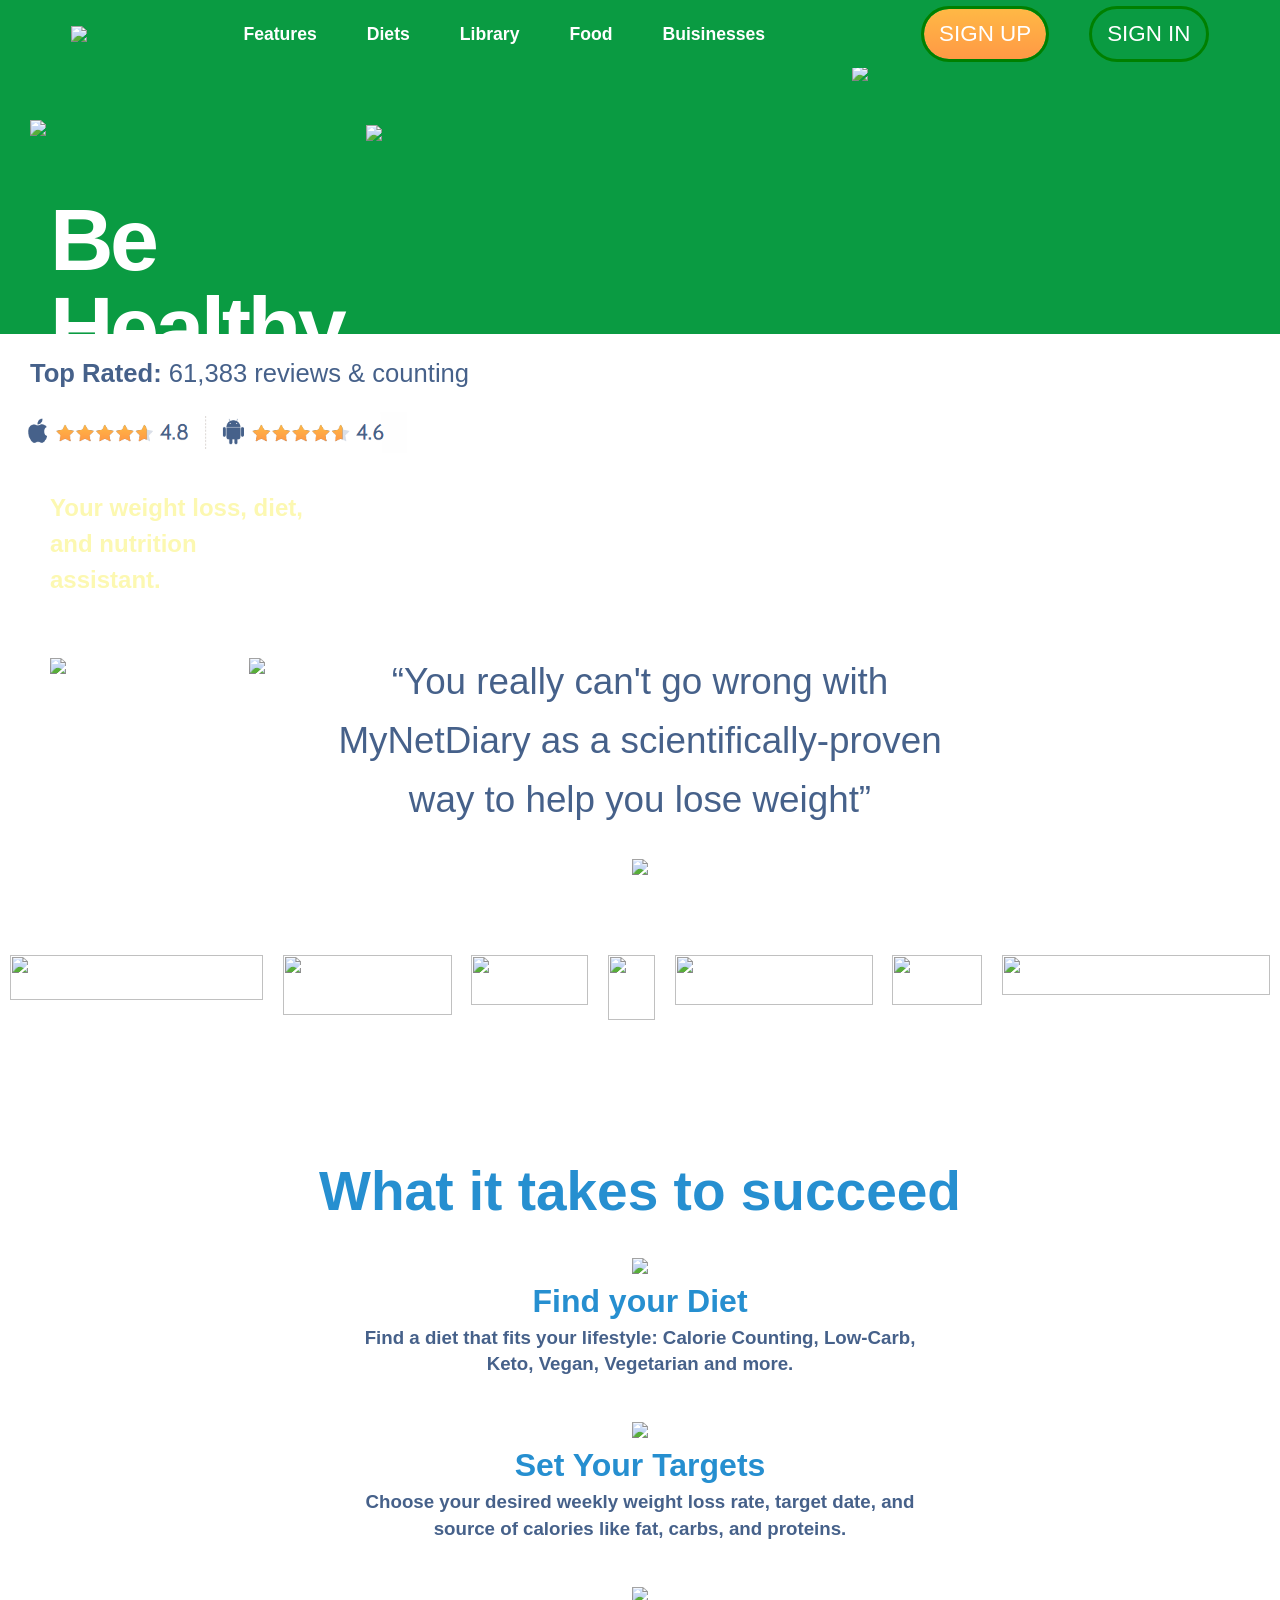
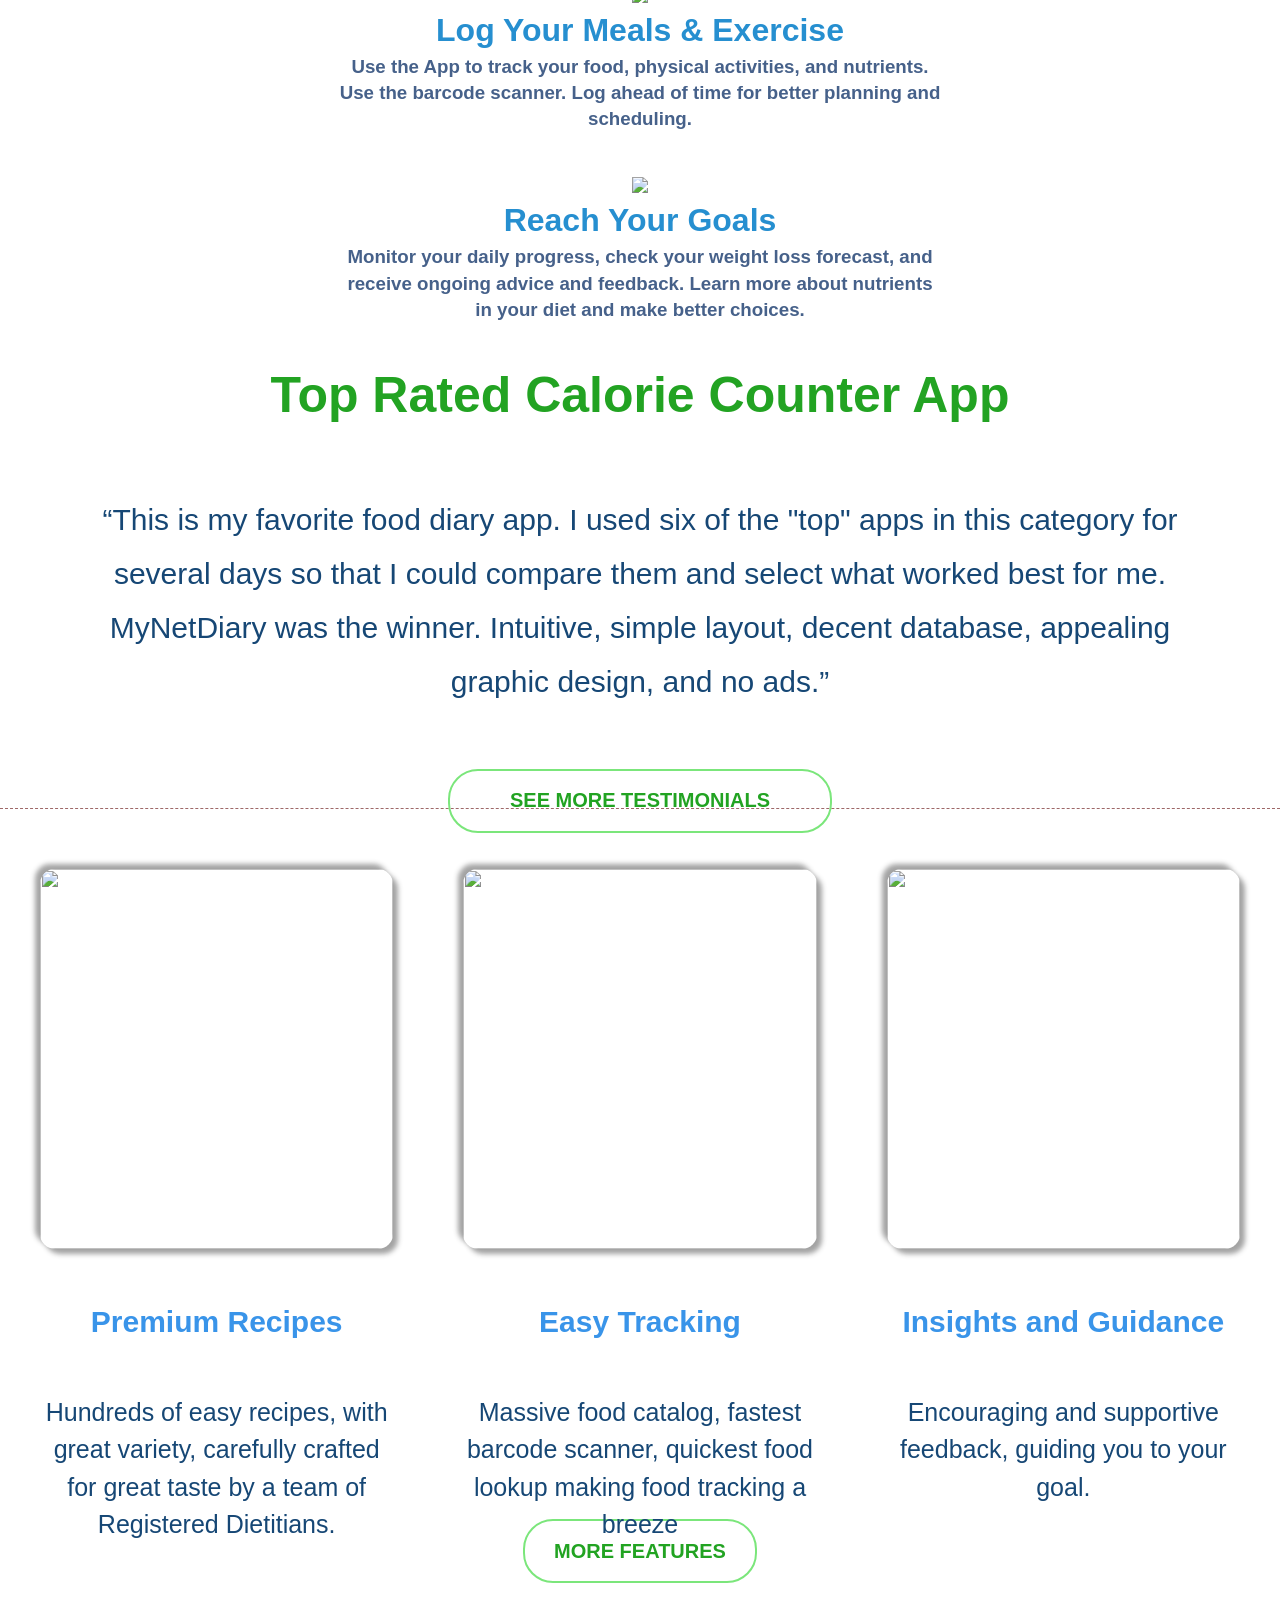
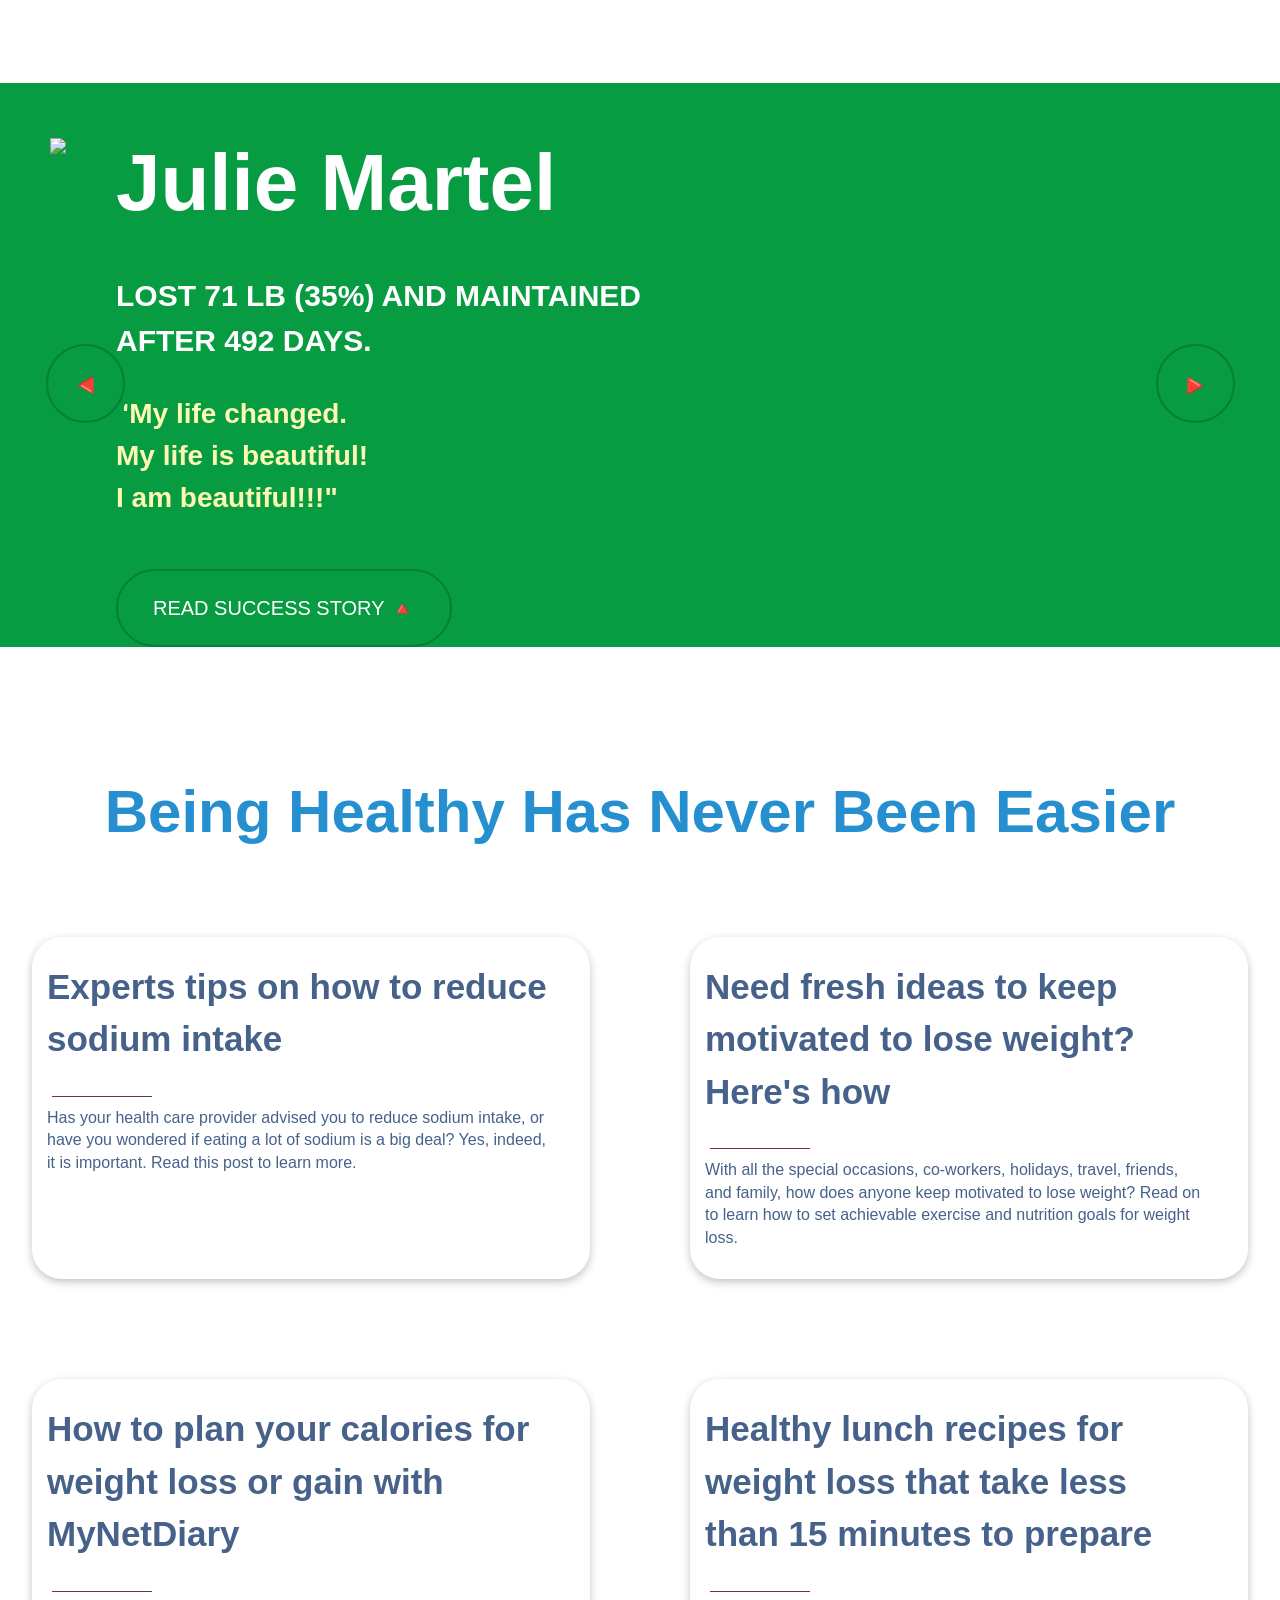
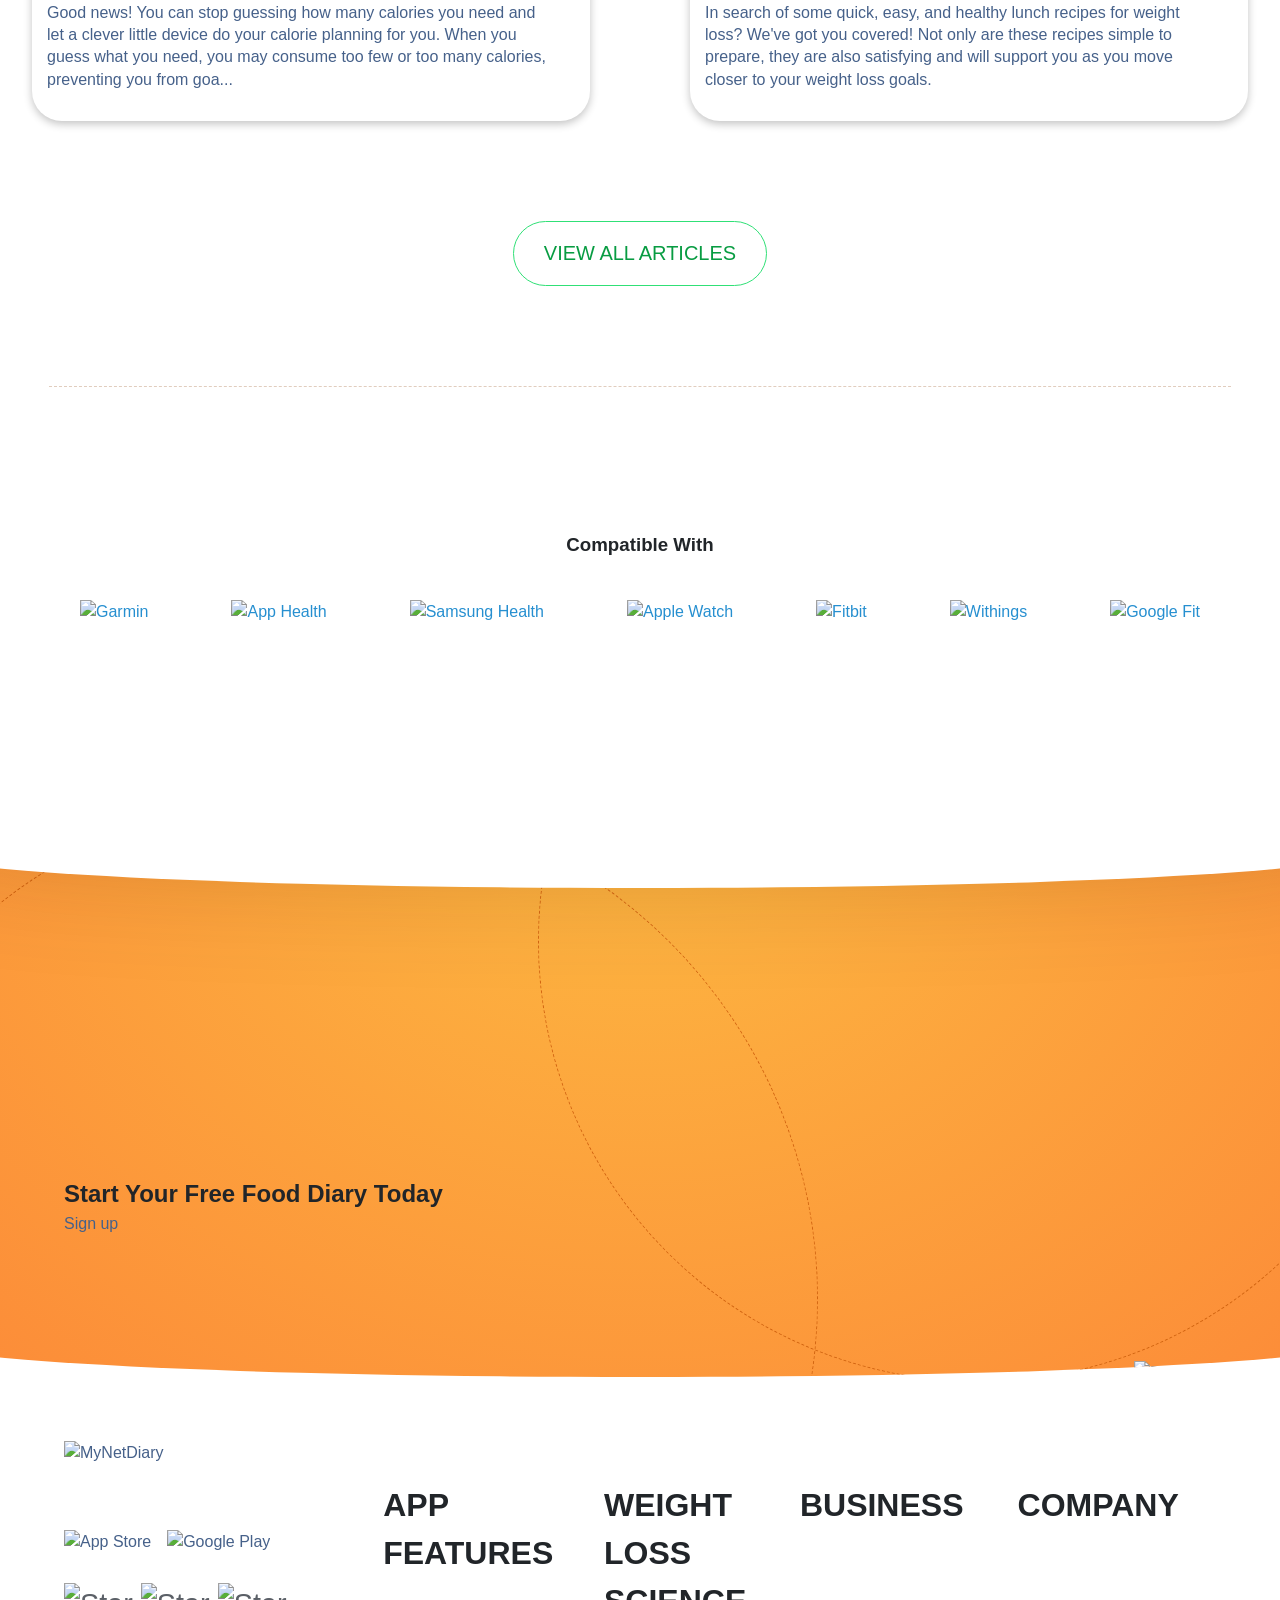
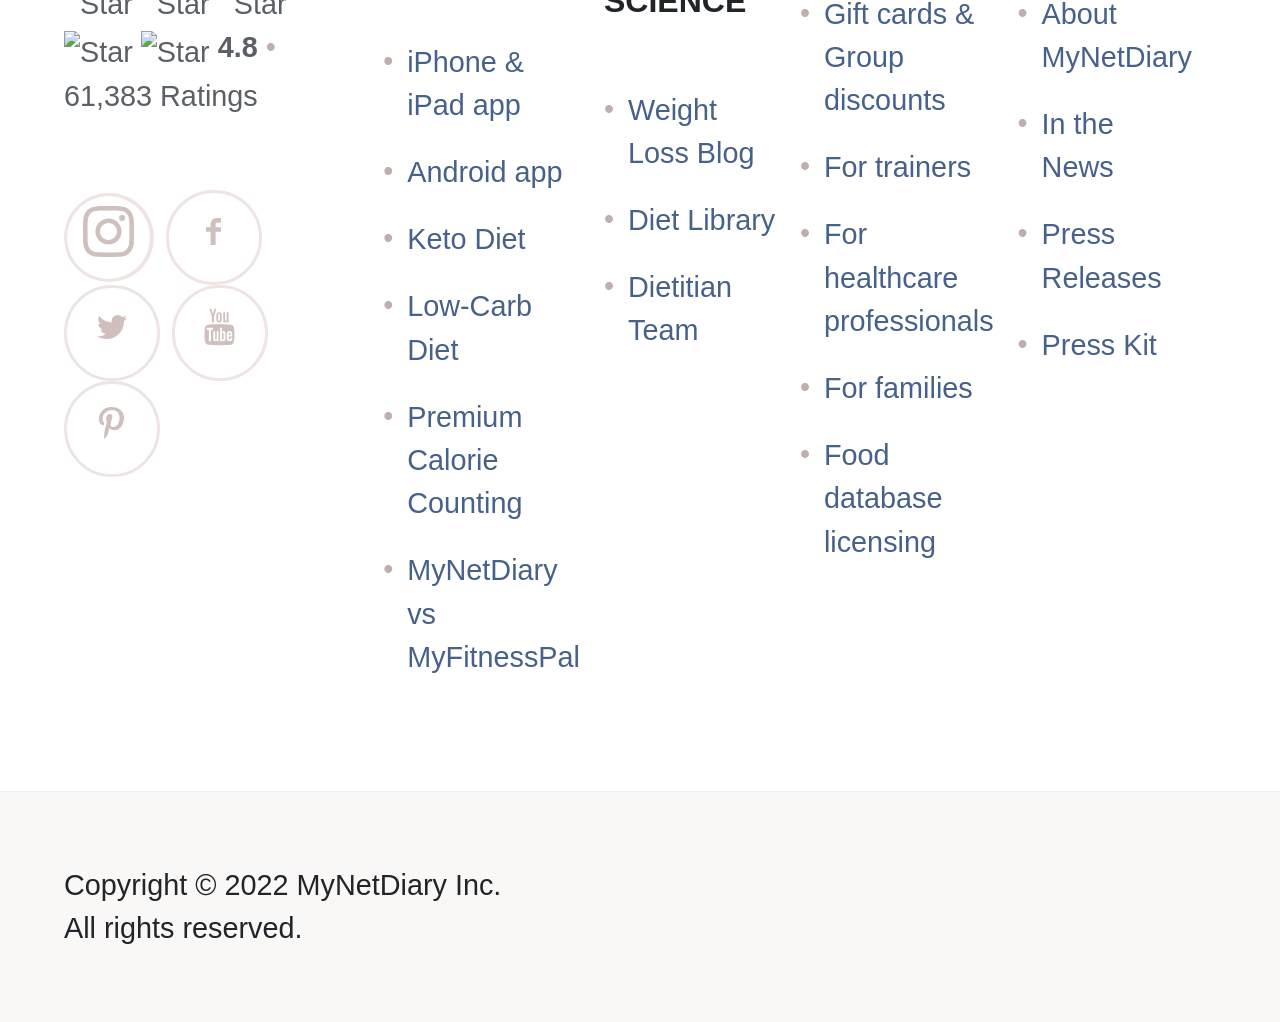
==== commit bd765817: "Pranesh" ====
--- a/index.html
+++ b/index.html
@@ -48,7 +48,7 @@
         <div class="nav-animation">
           <a class="nav-animation-click" href="">Food</a>
           <div class="nav-animation-content">
-            <a href="#">Food Search</a>
+            <a href="searchfood.html">Food Search</a>
             <a href="#">DataBase Licensing & API </a>
           </div>
         </div>
@@ -117,8 +117,7 @@
         <img src="icons.png" />
       </div>
       <div id="review-bottom">
-        <p id="line1">“You really can't go wrong with MyNetDiary</p>
-        <p id="line2">
+        <p id="line1">“You really can't go wrong with MyNetDiary
           as a scientifically-proven way to help you lose weight”
         </p>
         <div id="bottom-pic-review">
@@ -175,7 +174,7 @@
           />
           <h1>Find your Diet</h1>
           <h3>
-            Find a diet that fits your lifestyle: Calorie Counting,<br />
+            Find a diet that fits your lifestyle: Calorie Counting,
             Low-Carb, Keto, Vegan, Vegetarian and more.
           </h3>
         </div>
@@ -186,7 +185,7 @@
           />
           <h1>Set Your Targets</h1>
           <h3>
-            Choose your desired weekly weight loss rate, target<br />
+            Choose your desired weekly weight loss rate, target
             date, and source of calories like fat, carbs, and proteins.
           </h3>
         </div>
@@ -198,7 +197,7 @@
           <h1>Log Your Meals & Exercise</h1>
           <h3>
             Use the App to track your food, physical activities, and
-            <br />nutrients. Use the barcode scanner. Log ahead of time<br />
+            nutrients. Use the barcode scanner. Log ahead of time
             for better planning and scheduling.
           </h3>
         </div>
@@ -209,9 +208,9 @@
           />
           <h1>Reach Your Goals</h1>
           <h3>
-            Monitor your daily progress, check your weight loss <br />forecast,
-            and receive ongoing advice and feedback.<br />
-            Learn more about nutrients in your diet and make <br />better
+            Monitor your daily progress, check your weight loss forecast,
+            and receive ongoing advice and feedback.
+            Learn more about nutrients in your diet and make better
             choices.
           </h3>
         </div>
@@ -439,7 +438,7 @@
         <div class="__layers">
           <div class="container">
             <h2 class="_headline">
-              Start Your Free<br />
+              Start Your Free
               Food Diary Today
             </h2>
             <a
@@ -465,243 +464,159 @@
         </div>
       </div>
     </section>
-    <footer class="footer-section">
-      <div class="container">
-        <div class="_section">
-          <a href="/" class="_logo">
-            <img
-              data-src="https://s3.amazonaws.com/img.mynetdiary.com/images/logo-dark.svg"
-              alt="MyNetDiary"
-              width="300"
-              class="img-fluid w-100 ls-is-cached lazyloaded"
-              src="https://s3.amazonaws.com/img.mynetdiary.com/images/logo-dark.svg"
-            />
-          </a>
-          <div class="_stores">
-            <a
-              href="https://apps.apple.com/us/app/calorie-counter-mynetdiary/id287529757?pt=10328&amp;ct=website_footer_link"
-              class="__item"
-              role="button"
-              ><img
-                data-src="https://s3.amazonaws.com/img.mynetdiary.com/images/app-store-badge.svg"
-                alt="App Store"
-                width="144"
-                class="img-fluid w-100 ls-is-cached lazyloaded"
-                src="https://s3.amazonaws.com/img.mynetdiary.com/images/app-store-badge.svg"
-            /></a>
-            <a
-              href="https://play.google.com/store/apps/details?id=com.fourtechnologies.mynetdiary.ad&amp;referrer=utm_source%3Dwebsite%26utm_campaign%3Dfooter_link"
-              class="__item"
-              role="button"
-              ><img
-                data-src="https://s3.amazonaws.com/img.mynetdiary.com/images/google-play-badge.svg"
-                alt="Google Play"
-                width="144"
-                class="img-fluid w-100 ls-is-cached lazyloaded"
-                src="https://s3.amazonaws.com/img.mynetdiary.com/images/google-play-badge.svg"
-            /></a>
-          </div>
+        <footer class="footer-section">
+        <div class="container">
+            <div class="_section">
+                <a href="/" class="_logo">
+                    <img data-src="https://s3.amazonaws.com/img.mynetdiary.com/images/logo-dark.svg" alt="MyNetDiary"
+                        width="300" class="img-fluid w-100 ls-is-cached lazyloaded"
+                        src="https://s3.amazonaws.com/img.mynetdiary.com/images/logo-dark.svg">
+                </a>
+                <div class="_stores">
+                    <a href="https://apps.apple.com/us/app/calorie-counter-mynetdiary/id287529757?pt=10328&amp;ct=website_footer_link"
+                        class="__item" role="button"><img
+                            data-src="https://s3.amazonaws.com/img.mynetdiary.com/images/app-store-badge.svg"
+                            alt="App Store" width="144" class="img-fluid w-100 ls-is-cached lazyloaded"
+                            src="https://s3.amazonaws.com/img.mynetdiary.com/images/app-store-badge.svg"></a>
+                    <a href="https://play.google.com/store/apps/details?id=com.fourtechnologies.mynetdiary.ad&amp;referrer=utm_source%3Dwebsite%26utm_campaign%3Dfooter_link"
+                        class="__item" role="button"><img
+                            data-src="https://s3.amazonaws.com/img.mynetdiary.com/images/google-play-badge.svg"
+                            alt="Google Play" width="144" class="img-fluid w-100 ls-is-cached lazyloaded"
+                            src="https://s3.amazonaws.com/img.mynetdiary.com/images/google-play-badge.svg"></a>
+                </div>
 
-          <div class="_stats">
-            <img
-              data-src="https://s3.amazonaws.com/img.mynetdiary.com/images/rating-star-full.png"
-              class="lazyloaded"
-              width="24"
-              alt="Star"
-              src="https://s3.amazonaws.com/img.mynetdiary.com/images/rating-star-full.png"
-            />
-            <img
-              data-src="https://s3.amazonaws.com/img.mynetdiary.com/images/rating-star-full.png"
-              class="lazyloaded"
-              width="24"
-              alt="Star"
-              src="https://s3.amazonaws.com/img.mynetdiary.com/images/rating-star-full.png"
-            />
-            <img
-              data-src="https://s3.amazonaws.com/img.mynetdiary.com/images/rating-star-full.png"
-              class="lazyloaded"
-              width="24"
-              alt="Star"
-              src="https://s3.amazonaws.com/img.mynetdiary.com/images/rating-star-full.png"
-            />
-            <img
-              data-src="https://s3.amazonaws.com/img.mynetdiary.com/images/rating-star-full.png"
-              class="lazyloaded"
-              width="24"
-              alt="Star"
-              src="https://s3.amazonaws.com/img.mynetdiary.com/images/rating-star-full.png"
-            />
-            <img
-              data-src="https://s3.amazonaws.com/img.mynetdiary.com/images/rating-star-4.7.png"
-              class="lazyloaded"
-              width="24"
-              alt="Star"
-              src="https://s3.amazonaws.com/img.mynetdiary.com/images/rating-star-4.7.png"
-            />
-            <strong>4.8</strong>
-            <span>•</span>
-            61,383 Ratings
-          </div>
-          <ul class="list-share">
-            <li>
-              <a
-                href="https://www.instagram.com/mynetdiary/"
-                class="__instagram"
-              >
-                <span class="___icon"></span>
-              </a>
-            </li>
-            <li>
-              <a href="https://www.facebook.com/mynetdiary/" class="__facebook">
-                <svg
-                  xmlns="http://www.w3.org/2000/svg"
-                  xmlns:xlink="http://www.w3.org/1999/xlink"
-                  width="15px"
-                  height="27px"
-                >
-                  <path
-                    fill-rule="evenodd"
-                    fill="rgb(207, 192, 190)"
-                    d="M15.004,4.684 L10.719,4.684 C10.212,4.684 9.646,5.351 9.646,6.242 L9.646,9.336 L15.004,9.336 L15.004,13.745 L9.646,13.745 L9.646,26.987 L4.588,26.987 L4.588,13.745 L0.002,13.745 L0.002,9.336 L4.588,9.336 L4.588,6.741 C4.588,3.019 7.172,-0.009 10.719,-0.009 L15.004,-0.009 L15.004,4.684 Z"
-                  ></path>
-                </svg>
-              </a>
-            </li>
-            <li>
-              <a href="https://twitter.com/mynetdiary/" class="__twitter">
-                <svg
-                  xmlns="http://www.w3.org/2000/svg"
-                  xmlns:xlink="http://www.w3.org/1999/xlink"
-                  width="30px"
-                  height="24px"
-                >
-                  <path
-                    fill-rule="evenodd"
-                    fill="rgb(207, 192, 190)"
-                    d="M30.001,2.843 C28.910,3.316 27.723,3.640 26.470,3.803 C27.755,3.039 28.731,1.867 29.188,0.434 C28.000,1.135 26.666,1.639 25.267,1.915 C24.158,0.727 22.549,-0.005 20.758,-0.005 C17.374,-0.005 14.607,2.713 14.607,6.049 C14.607,6.537 14.689,6.994 14.786,7.433 C9.660,7.188 5.120,4.779 2.093,1.101 C1.572,2.013 1.247,3.039 1.247,4.145 C1.247,6.261 2.354,8.115 3.981,9.190 C2.972,9.174 2.028,8.897 1.198,8.441 C1.198,8.474 1.198,8.490 1.198,8.523 C1.198,9.304 1.345,10.021 1.621,10.704 C2.370,12.609 4.079,14.040 6.146,14.447 C5.608,14.594 5.088,14.675 4.518,14.675 C4.128,14.675 3.737,14.626 3.362,14.545 C4.160,16.954 6.422,18.711 9.108,18.776 C6.991,20.404 4.355,21.364 1.475,21.364 C0.970,21.364 0.499,21.331 -0.005,21.282 C2.728,22.992 5.966,24.001 9.433,24.001 C19.050,24.001 24.990,17.344 26.535,10.427 C26.812,9.190 26.942,7.970 26.942,6.765 C26.942,6.505 26.942,6.229 26.942,5.983 C28.130,5.122 29.188,4.047 30.001,2.843 L30.001,2.843 Z"
-                  ></path>
-                </svg>
-              </a>
-            </li>
-            <li>
-              <a
-                href="https://www.youtube.com/user/MyNetDiary/"
-                class="__youtube"
-              >
-                <svg
-                  xmlns="http://www.w3.org/2000/svg"
-                  xmlns:xlink="http://www.w3.org/1999/xlink"
-                  width="37px"
-                  height="42px"
-                  viewBox="0 0 1000 1000"
-                >
-                  <path
-                    fill-rule="evenodd"
-                    fill="rgb(207, 192, 190)"
-                    d="M891,516.4c-4.7-21.5-15.2-39.6-31.4-54.1c-16.2-14.6-34.9-23.1-56.1-25.7c-67.1-7.3-168.2-10.9-303.5-10.9c-135.3,0-236.3,3.6-303,10.9c-21.5,2.6-40.3,11.1-56.3,25.7c-16,14.6-26.6,32.6-31.7,54.1c-9.5,42.3-14.2,106.1-14.2,191.4c0,86.8,4.7,150.6,14.2,191.4c4.7,21.5,15.2,39.6,31.5,54.1c16.2,14.6,34.9,23,56.1,25.2C263.6,986.2,364.7,990,500,990c135.2,0,236.4-3.8,303.5-11.5c21.2-2.2,39.7-10.6,55.8-25.2c16-14.6,26.6-32.6,31.7-54.1c9.5-42.3,14.2-106.1,14.2-191.4C905.2,621,900.5,557.2,891,516.4z M326.1,571.6h-58.5v311.2h-54.7V571.6h-57.4v-51.4h170.6L326.1,571.6L326.1,571.6z M473.8,882.8h-48.7v-29.5c-19.7,22.2-38.3,33.4-55.8,33.4c-16.8,0-27.3-6.8-31.7-20.2c-2.9-8.7-4.4-22.1-4.4-39.9V612.7h48.7v199.1c0,11.7,0.2,18,0.6,19.1c1.1,7.7,4.9,11.5,11.5,11.5c9.8,0,20.2-7.7,31.2-23V612.7h48.7L473.8,882.8L473.8,882.8z M659.7,801.9c0,26.6-1.6,44.9-4.9,54.7c-6.2,20-19.1,30.1-38.8,30.1c-17.5,0-34.4-10-50.9-30.1v26.2h-48.7V520.2h48.7v118.7c15.7-19.7,32.6-29.5,50.9-29.5c19.7,0,32.6,10.2,38.8,30.6c3.3,9.5,4.9,27.5,4.9,54.1V801.9z M844.5,757h-97.9v47.6c0,25.2,8.4,37.7,25.2,37.7c12,0,19.3-6.6,21.9-19.7c0.7-3.6,1.1-14.8,1.1-33.4h49.8v7.1c0,17.9-0.4,28.4-1.1,31.7c-1.1,9.8-4.9,19.7-11.5,29.5c-13.1,19.3-32.8,29-59.1,29c-25.1,0-44.8-9.3-59.1-27.9c-10.6-13.5-15.9-34.6-15.9-63.4v-94.6c0-28.8,5.1-49.9,15.3-63.4c14.2-18.6,33.7-27.9,58.5-27.9c24.4,0,43.8,9.3,58,27.9c9.9,13.5,14.8,34.6,14.8,63.4V757L844.5,757z"
-                  ></path>
-                  <path
-                    fill-rule="evenodd"
-                    fill="rgb(207, 192, 190)"
-                    d="M589.7,653.7c-8.4,0-16.6,4-24.6,12v164.6c8,8,16.2,12,24.6,12c14.2,0,21.3-12.2,21.3-36.6V690.3C611,665.9,603.9,653.7,589.7,653.7z"
-                  ></path>
-                  <path
-                    fill-rule="evenodd"
-                    fill="rgb(207, 192, 190)"
-                    d="M771.3,653.7c-16.4,0-24.6,12.4-24.6,37.2V716h49.2v-25.2C795.9,666.1,787.7,653.7,771.3,653.7z"
-                  ></path>
-                  <path
-                    fill-rule="evenodd"
-                    fill="rgb(207, 192, 190)"
-                    d="M294.4,228.2v148.2h54.7V228.2L415.2,10h-55.8l-37.2,143.8L283.5,10h-58c10.2,30.6,22.1,64.7,35.5,102.3C278.2,162.6,289.3,201.2,294.4,228.2z"
-                  ></path>
-                  <path
-                    fill-rule="evenodd"
-                    fill="rgb(207, 192, 190)"
-                    d="M488.5,380.2c25.2,0,44.5-9.3,58-27.9c10.2-13.5,15.3-35,15.3-64.5v-95.7c0-29.2-5.1-50.5-15.3-64c-13.5-18.6-32.8-27.9-58-27.9c-24.4,0-43.6,9.3-57.4,27.9c-10.2,13.5-15.3,34.8-15.3,64v95.7c0,29.2,5.1,50.7,15.3,64.5C445,370.9,464.1,380.2,488.5,380.2z M465,182.3c0-25.2,7.8-37.7,23.5-37.7s23.5,12.6,23.5,37.7v114.8c0,25.5-7.8,38.3-23.5,38.3S465,322.6,465,297.1V182.3z"
-                  ></path>
-                  <path
-                    fill-rule="evenodd"
-                    fill="rgb(207, 192, 190)"
-                    d="M638.9,380.2c18.2,0,37-11.3,56.3-33.9v30.1H745V103.5h-49.8v208.4c-10.9,15.7-21.3,23.5-31.2,23.5c-6.6,0-10.4-4-11.5-12c-0.4-0.7-0.6-7.1-0.6-19.1V103.5h-49.8V319c0,18.6,1.5,32.3,4.4,41C611.4,373.5,622.1,380.2,638.9,380.2z"
-                  ></path>
-                </svg>
-              </a>
-            </li>
-            <li>
-              <a
-                href="https://www.pinterest.com/mynetdiary/"
-                class="__pinterest"
-              >
-                <svg
-                  xmlns="http://www.w3.org/2000/svg"
-                  xmlns:xlink="http://www.w3.org/1999/xlink"
-                  width="26px"
-                  height="32px"
-                >
-                  <path
-                    fill-rule="evenodd"
-                    fill="rgb(207, 192, 190)"
-                    d="M10.271,21.153 C9.427,25.557 8.395,29.781 5.338,31.986 C4.396,25.329 6.724,20.329 7.805,15.020 C5.962,11.934 8.027,5.722 11.916,7.252 C16.700,9.136 7.772,18.728 13.765,19.927 C20.023,21.177 22.578,9.127 18.697,5.209 C13.091,-0.448 2.377,5.080 3.695,13.181 C4.016,15.162 6.073,15.762 4.517,18.495 C0.929,17.704 -0.143,14.890 -0.004,11.137 C0.218,4.994 5.545,0.694 10.887,0.099 C17.645,-0.653 23.987,2.566 24.862,8.889 C25.849,16.024 21.813,23.752 14.587,23.197 C12.629,23.045 11.806,22.081 10.271,21.153 Z"
-                  ></path>
-                </svg>
-              </a>
-            </li>
-          </ul>
-        </div>
-       <div class="footer__two">
-                <h3>APP FEATURES</h3>
-                <ul>
-                    <li>Iphone&Ipad</li>
-                    <li>Android App</li>
-                    <li>Leto-diet</li>
-                    <li>Low-carb diet</li>
-                    <li>Premium calorie coutning</li>
-                    <li>MyetDiary vs MyFitnessPal</li>
+                <div class="_stats">
+                    <img data-src="https://s3.amazonaws.com/img.mynetdiary.com/images/rating-star-full.png"
+                        class=" lazyloaded" width="24" alt="Star"
+                        src="https://s3.amazonaws.com/img.mynetdiary.com/images/rating-star-full.png">
+                    <img data-src="https://s3.amazonaws.com/img.mynetdiary.com/images/rating-star-full.png"
+                        class=" lazyloaded" width="24" alt="Star"
+                        src="https://s3.amazonaws.com/img.mynetdiary.com/images/rating-star-full.png">
+                    <img data-src="https://s3.amazonaws.com/img.mynetdiary.com/images/rating-star-full.png"
+                        class=" lazyloaded" width="24" alt="Star"
+                        src="https://s3.amazonaws.com/img.mynetdiary.com/images/rating-star-full.png">
+                    <img data-src="https://s3.amazonaws.com/img.mynetdiary.com/images/rating-star-full.png"
+                        class=" lazyloaded" width="24" alt="Star"
+                        src="https://s3.amazonaws.com/img.mynetdiary.com/images/rating-star-full.png">
+                    <img data-src="https://s3.amazonaws.com/img.mynetdiary.com/images/rating-star-4.7.png"
+                        class=" lazyloaded" width="24" alt="Star"
+                        src="https://s3.amazonaws.com/img.mynetdiary.com/images/rating-star-4.7.png">
+                    <strong>4.8</strong>
+                    <span>•</span>
+                    61,383 Ratings
+                </div>
+                <ul class="list-share">
+                    <li>
+                        <a href="https://www.instagram.com/mynetdiary/" class="__instagram">
+                            <span class="___icon"></span>
+                        </a>
+                    </li>
+                    <li>
+                        <a href="https://www.facebook.com/mynetdiary/" class="__facebook">
+                            <svg xmlns="http://www.w3.org/2000/svg" xmlns:xlink="http://www.w3.org/1999/xlink"
+                                width="15px" height="27px">
+                                <path fill-rule="evenodd" fill="rgb(207, 192, 190)"
+                                    d="M15.004,4.684 L10.719,4.684 C10.212,4.684 9.646,5.351 9.646,6.242 L9.646,9.336 L15.004,9.336 L15.004,13.745 L9.646,13.745 L9.646,26.987 L4.588,26.987 L4.588,13.745 L0.002,13.745 L0.002,9.336 L4.588,9.336 L4.588,6.741 C4.588,3.019 7.172,-0.009 10.719,-0.009 L15.004,-0.009 L15.004,4.684 Z">
+                                </path>
+                            </svg>
+                        </a>
+                    </li>
+                    <li>
+                        <a href="https://twitter.com/mynetdiary/" class="__twitter">
+                            <svg xmlns="http://www.w3.org/2000/svg" xmlns:xlink="http://www.w3.org/1999/xlink"
+                                width="30px" height="24px">
+                                <path fill-rule="evenodd" fill="rgb(207, 192, 190)"
+                                    d="M30.001,2.843 C28.910,3.316 27.723,3.640 26.470,3.803 C27.755,3.039 28.731,1.867 29.188,0.434 C28.000,1.135 26.666,1.639 25.267,1.915 C24.158,0.727 22.549,-0.005 20.758,-0.005 C17.374,-0.005 14.607,2.713 14.607,6.049 C14.607,6.537 14.689,6.994 14.786,7.433 C9.660,7.188 5.120,4.779 2.093,1.101 C1.572,2.013 1.247,3.039 1.247,4.145 C1.247,6.261 2.354,8.115 3.981,9.190 C2.972,9.174 2.028,8.897 1.198,8.441 C1.198,8.474 1.198,8.490 1.198,8.523 C1.198,9.304 1.345,10.021 1.621,10.704 C2.370,12.609 4.079,14.040 6.146,14.447 C5.608,14.594 5.088,14.675 4.518,14.675 C4.128,14.675 3.737,14.626 3.362,14.545 C4.160,16.954 6.422,18.711 9.108,18.776 C6.991,20.404 4.355,21.364 1.475,21.364 C0.970,21.364 0.499,21.331 -0.005,21.282 C2.728,22.992 5.966,24.001 9.433,24.001 C19.050,24.001 24.990,17.344 26.535,10.427 C26.812,9.190 26.942,7.970 26.942,6.765 C26.942,6.505 26.942,6.229 26.942,5.983 C28.130,5.122 29.188,4.047 30.001,2.843 L30.001,2.843 Z">
+                                </path>
+                            </svg>
+                        </a>
+                    </li>
+                    <li>
+                        <a href="https://www.youtube.com/user/MyNetDiary/" class="__youtube">
+                            <svg xmlns="http://www.w3.org/2000/svg" xmlns:xlink="http://www.w3.org/1999/xlink"
+                                width="37px" height="42px" viewBox="0 0 1000 1000">
+                                <path fill-rule="evenodd" fill="rgb(207, 192, 190)"
+                                    d="M891,516.4c-4.7-21.5-15.2-39.6-31.4-54.1c-16.2-14.6-34.9-23.1-56.1-25.7c-67.1-7.3-168.2-10.9-303.5-10.9c-135.3,0-236.3,3.6-303,10.9c-21.5,2.6-40.3,11.1-56.3,25.7c-16,14.6-26.6,32.6-31.7,54.1c-9.5,42.3-14.2,106.1-14.2,191.4c0,86.8,4.7,150.6,14.2,191.4c4.7,21.5,15.2,39.6,31.5,54.1c16.2,14.6,34.9,23,56.1,25.2C263.6,986.2,364.7,990,500,990c135.2,0,236.4-3.8,303.5-11.5c21.2-2.2,39.7-10.6,55.8-25.2c16-14.6,26.6-32.6,31.7-54.1c9.5-42.3,14.2-106.1,14.2-191.4C905.2,621,900.5,557.2,891,516.4z M326.1,571.6h-58.5v311.2h-54.7V571.6h-57.4v-51.4h170.6L326.1,571.6L326.1,571.6z M473.8,882.8h-48.7v-29.5c-19.7,22.2-38.3,33.4-55.8,33.4c-16.8,0-27.3-6.8-31.7-20.2c-2.9-8.7-4.4-22.1-4.4-39.9V612.7h48.7v199.1c0,11.7,0.2,18,0.6,19.1c1.1,7.7,4.9,11.5,11.5,11.5c9.8,0,20.2-7.7,31.2-23V612.7h48.7L473.8,882.8L473.8,882.8z M659.7,801.9c0,26.6-1.6,44.9-4.9,54.7c-6.2,20-19.1,30.1-38.8,30.1c-17.5,0-34.4-10-50.9-30.1v26.2h-48.7V520.2h48.7v118.7c15.7-19.7,32.6-29.5,50.9-29.5c19.7,0,32.6,10.2,38.8,30.6c3.3,9.5,4.9,27.5,4.9,54.1V801.9z M844.5,757h-97.9v47.6c0,25.2,8.4,37.7,25.2,37.7c12,0,19.3-6.6,21.9-19.7c0.7-3.6,1.1-14.8,1.1-33.4h49.8v7.1c0,17.9-0.4,28.4-1.1,31.7c-1.1,9.8-4.9,19.7-11.5,29.5c-13.1,19.3-32.8,29-59.1,29c-25.1,0-44.8-9.3-59.1-27.9c-10.6-13.5-15.9-34.6-15.9-63.4v-94.6c0-28.8,5.1-49.9,15.3-63.4c14.2-18.6,33.7-27.9,58.5-27.9c24.4,0,43.8,9.3,58,27.9c9.9,13.5,14.8,34.6,14.8,63.4V757L844.5,757z">
+                                </path>
+                                <path fill-rule="evenodd" fill="rgb(207, 192, 190)"
+                                    d="M589.7,653.7c-8.4,0-16.6,4-24.6,12v164.6c8,8,16.2,12,24.6,12c14.2,0,21.3-12.2,21.3-36.6V690.3C611,665.9,603.9,653.7,589.7,653.7z">
+                                </path>
+                                <path fill-rule="evenodd" fill="rgb(207, 192, 190)"
+                                    d="M771.3,653.7c-16.4,0-24.6,12.4-24.6,37.2V716h49.2v-25.2C795.9,666.1,787.7,653.7,771.3,653.7z">
+                                </path>
+                                <path fill-rule="evenodd" fill="rgb(207, 192, 190)"
+                                    d="M294.4,228.2v148.2h54.7V228.2L415.2,10h-55.8l-37.2,143.8L283.5,10h-58c10.2,30.6,22.1,64.7,35.5,102.3C278.2,162.6,289.3,201.2,294.4,228.2z">
+                                </path>
+                                <path fill-rule="evenodd" fill="rgb(207, 192, 190)"
+                                    d="M488.5,380.2c25.2,0,44.5-9.3,58-27.9c10.2-13.5,15.3-35,15.3-64.5v-95.7c0-29.2-5.1-50.5-15.3-64c-13.5-18.6-32.8-27.9-58-27.9c-24.4,0-43.6,9.3-57.4,27.9c-10.2,13.5-15.3,34.8-15.3,64v95.7c0,29.2,5.1,50.7,15.3,64.5C445,370.9,464.1,380.2,488.5,380.2z M465,182.3c0-25.2,7.8-37.7,23.5-37.7s23.5,12.6,23.5,37.7v114.8c0,25.5-7.8,38.3-23.5,38.3S465,322.6,465,297.1V182.3z">
+                                </path>
+                                <path fill-rule="evenodd" fill="rgb(207, 192, 190)"
+                                    d="M638.9,380.2c18.2,0,37-11.3,56.3-33.9v30.1H745V103.5h-49.8v208.4c-10.9,15.7-21.3,23.5-31.2,23.5c-6.6,0-10.4-4-11.5-12c-0.4-0.7-0.6-7.1-0.6-19.1V103.5h-49.8V319c0,18.6,1.5,32.3,4.4,41C611.4,373.5,622.1,380.2,638.9,380.2z">
+                                </path>
+                            </svg>
+                        </a>
+                    </li>
+                    <li>
+                        <a href="https://www.pinterest.com/mynetdiary/" class="__pinterest">
+                            <svg xmlns="http://www.w3.org/2000/svg" xmlns:xlink="http://www.w3.org/1999/xlink"
+                                width="26px" height="32px">
+                                <path fill-rule="evenodd" fill="rgb(207, 192, 190)"
+                                    d="M10.271,21.153 C9.427,25.557 8.395,29.781 5.338,31.986 C4.396,25.329 6.724,20.329 7.805,15.020 C5.962,11.934 8.027,5.722 11.916,7.252 C16.700,9.136 7.772,18.728 13.765,19.927 C20.023,21.177 22.578,9.127 18.697,5.209 C13.091,-0.448 2.377,5.080 3.695,13.181 C4.016,15.162 6.073,15.762 4.517,18.495 C0.929,17.704 -0.143,14.890 -0.004,11.137 C0.218,4.994 5.545,0.694 10.887,0.099 C17.645,-0.653 23.987,2.566 24.862,8.889 C25.849,16.024 21.813,23.752 14.587,23.197 C12.629,23.045 11.806,22.081 10.271,21.153 Z">
+                                </path>
+                            </svg>
+                        </a>
+                    </li>
                 </ul>
-
-            </div>
-            <div class="footer__three">
-                <h3>WEIGHT LOSS SCIENCE</h3>
-                <ul>
-                    <li>Weight Loss Blog</li>
-                    <li>Diet Library</li>
-                    <li>Dietician Team</li>
+            </div>
+            <div class="_section">
+                <h6 class="_heading">App Features</h6>
+                <ul class="navbar-nav">
+                    <li><a href="/iPhone.html">iPhone &amp; iPad app</a></li>
+                    <li><a
+                            href="https://play.google.com/store/apps/details?id=com.fourtechnologies.mynetdiary.ad&amp;referrer=utm_source%3Dwebsite%26utm_campaign%3Dfooter_link">Android
+                            app</a></li>
+                    <li><a href="/keto-diet.html">Keto Diet</a></li>
+                    <li><a href="/low-carb-diet.html">Low-Carb Diet</a></li>
+                    <li><a href="/premium-calorie-counting-diet.html">Premium Calorie Counting</a></li>
+                    <li><a href="/mynetdiary-vs-myfitnesspal.html">MyNetDiary vs MyFitnessPal</a></li>
                 </ul>
             </div>
-            <div class="footer__four">
-                <h3>BUISINESSES</h3>
-                <ul>
-                    <li>Gift cards & Group discounts</li>
-                    <li>For trainers</li>
-                    <li>For healthcare professionals</li>
-                    <li>For families</li>
-                    <li>Food database licensing</li>
+            <div class="_section">
+                <h6 class="_heading">Weight Loss Science</h6>
+                <ul class="navbar-nav">
+                    <li><a href="/blog.html">Weight Loss Blog</a></li>
+                    <li><a href="/library.html">Diet Library</a></li>
+                    <li><a href="/authors.html">Dietitian Team</a></li>
                 </ul>
-
-            </div>
-            <div class="footer__five">
-                <h3>COMPANY</h3>
-                <ul>
-                    <li>About MyNetDiary</li>
-                    <li>In the News</li>
-                    <li>Press Releases</li>
-                    <li>Press Kit</li>
+            </div>
+            <div class="_section">
+                <h6 class="_heading">Business</h6>
+                <ul class="navbar-nav">
+                    <li><a href="/groupDiscount.do">Gift cards &amp; Group discounts</a></li>
+                    <li><a href="/food-diary-and-calorie-counter-for-trainers.html">For trainers</a></li>
+                    <li><a href="/food-diary-and-calorie-counter-for-nutritionists.html">For healthcare
+                            professionals</a></li>
+                    <li><a href="/food-diary-for-families.html">For families</a></li>
+                    <li><a href="/food-database.html">Food database licensing</a></li>
                 </ul>
             </div>
-        </div>
-        <div class="footer__final">
-            <div class="footer__final__left">
-                <p>Copyright &copy; 2020 MyNetDiary Inc. All Rights Reserved.</p>
-
-            </div>
-            <div class="footer__final__right">
-               <p>Contact Us</p>
-               <p>FAQ</p>
-               <p>Privacy</p>
-               <p>Terms Of Use</p>
-            </div>
-
+            <div class="_section">
+                <h6 class="_heading">Company</h6>
+                <ul class="navbar-nav">
+                    <li><a href="/about.html">About MyNetDiary</a></li>
+                    <li><a href="/mynetdiaryNews.html">In the News</a></li>
+                    <li><a href="/press-releases.html">Press Releases</a></li>
+                    <li><a href="/press-kit.html">Press Kit</a></li>
+                </ul>
+            </div>
+        </div>
+        <div class="copyright">
+            <div class="container">
+                <div class="_text">
+                    Copyright © 2022 MyNetDiary Inc.<br class="d-block d-sm-none"> All rights reserved.
+                </div>
+               
+            </div>
         </div>
     </footer>
   </body>
--- a/index.css
+++ b/index.css
@@ -1838,3 +1838,401 @@
     max-width: 88px;
   }
 }
+
+@media only screen and (max-width: 601px) {
+  #navbar {
+    position: relative;
+  }
+  #nav-middle {
+    display: none;
+  }
+  #nav-right {
+    display: none;
+  }
+  #main-top-div {
+    display: flex;
+    flex-direction: column;
+    /* width: 100%; */
+    margin-top: -1px;
+  }
+  #main {
+    display: none;
+  }
+  #animation-pic {
+    display: none;
+  }
+  .footer__final {
+    display: none;
+  }
+  .second {
+    display: flex;
+    flex-direction: column;
+  }
+  #articles {
+    display: grid;
+    grid-template-columns: repeat(1, 1fr);
+  }
+  .succeed__contents img {
+    width: 90%;
+  }
+  .container {
+    width: 40%;
+  }
+
+  #main-top-left {
+    width: 60%;
+    /* display: grid;
+    grid-template-columns: repeat(1, 1fr);
+    justify-content: space-around; */
+  }
+  #main-left-p {
+    width: 100%;
+    color: white;
+    font-weight: 600;
+    line-height: 1;
+
+    color: #fff;
+    font-size: 2.9rem;
+    text-align: center;
+
+    margin-left: 90px;
+    margin-top: -50px;
+  }
+  #weight-p {
+    font-size: 1.3rem;
+    margin-top: 30px;
+    width: 300px;
+    font-weight: 600;
+    text-align: center;
+  }
+  #play-store {
+    display: none;
+  }
+  #main-top-middle {
+    width: 100%;
+    text-align: center;
+  }
+  #mobile-img img {
+    width: 70%;
+    /* margin-left: 60px; */
+  }
+  #beery {
+    width: 100%;
+    margin-top: -100px;
+  }
+  #watch {
+    display: none;
+  }
+  #review {
+    margin-top: 100px;
+    width: 100%;
+    font-size: 1.2rem;
+  }
+  #review-left {
+    font-size: 1.2rem;
+  }
+  #icons img {
+    width: 90%;
+  }
+  #line1 {
+    width: 100%;
+  }
+  #review-bottom p {
+    font-size: 1.4rem;
+    margin-top: -120px;
+  }
+  #bottom-pic-review img {
+    width: 60%;
+    margin-bottom: 50px;
+  }
+  .succeed h1 {
+    width: 80%;
+    text-align: center;
+    margin: auto;
+    font-size: larger;
+  }
+  .succeed__content h1 {
+    font-size: 1.7rem;
+    width: 100%;
+    margin-top: 20px;
+  }
+  .succeed__content h3 {
+    font-size: 1.3rem;
+    width: 100%;
+    margin-top: 20px;
+    text-align: center;
+  }
+  .ptaggg1 {
+    width: 80%;
+    font-size: 2.2rem;
+
+    color: #3994e9;
+    font-weight: 600;
+    margin-top: 100px;
+    margin-bottom: 60px;
+  }
+  .ptaggg2 {
+    font-size: 1.2rem;
+    text-align: center;
+  }
+  .white {
+    margin-bottom: 200px;
+  }
+  .second {
+    display: grid;
+    grid-template-columns: repeat(1, 1fr);
+    width: 100%;
+    margin: auto;
+  }
+  .prm {
+    width: 80%;
+    height: 520px;
+    margin: 40px 30px 10px 40px;
+    text-align: center;
+    border-radius: 10px;
+    margin-bottom: 200px;
+  }
+  .prm1 {
+    width: 80%;
+    height: 520px;
+    margin: 40px 30px 30px 40px;
+    text-align: center;
+    border-radius: 10px;
+    margin-bottom: 200px;
+  }
+  .prm2 {
+    width: 80%;
+    height: 520px;
+    margin: 40px 40px 10px 40px;
+    text-align: center;
+    border-radius: 10px;
+    margin-bottom: 200px;
+  }
+  .p4 {
+    font-family: "Raleway", sans-serif;
+    font-weight: 600;
+    font-size: 30px;
+    color: #3994e9;
+    margin: 10px;
+    margin-top: 50px;
+  }
+  .more {
+    width: 80%;
+  }
+  #middle {
+    width: 85%;
+    margin: auto;
+    font-size: 2rem;
+    margin-bottom: 30px;
+  }
+  .container {
+    width: 50%;
+    margin: auto;
+  }
+  .compatible-with-logos {
+    display: grid;
+    grid-template-columns: repeat(2, 1fr);
+  }
+  .headline {
+    width: 80%;
+  }
+}
+
+@media only screen and (min-width: 602px) and (max-width: 1024px) {
+  #navbar {
+    position: relative;
+  }
+  #nav-middle {
+    display: none;
+  }
+  #nav-right {
+    display: none;
+  }
+  #main-top-div {
+    display: flex;
+    flex-direction: column;
+    /* width: 100%; */
+    margin-top: -1px;
+  }
+  #main {
+    display: none;
+  }
+  #animation-pic {
+    display: none;
+  }
+  .footer__final {
+    display: none;
+  }
+  .second {
+    display: flex;
+    flex-direction: column;
+  }
+  #articles {
+    display: grid;
+    grid-template-columns: repeat(2, 1fr);
+  }
+  .succeed__contents img {
+    width: 90%;
+  }
+  .container {
+    width: 40%;
+  }
+
+  #main-top-left {
+    width: 60%;
+    /* display: grid;
+    grid-template-columns: repeat(1, 1fr);
+    justify-content: space-around; */
+  }
+  #main-left-p {
+    width: 100%;
+    color: white;
+    font-weight: 600;
+    line-height: 1;
+
+    color: #fff;
+    font-size: 2.9rem;
+    text-align: center;
+
+    margin-left: 90px;
+    margin-top: -50px;
+  }
+  #weight-p {
+    font-size: 1.3rem;
+    margin-top: 30px;
+    width: 300px;
+    font-weight: 600;
+    text-align: center;
+  }
+  #play-store {
+    display: none;
+  }
+  #main-top-middle {
+    width: 100%;
+    text-align: center;
+  }
+  #mobile-img img {
+    width: 70%;
+    /* margin-left: 60px; */
+  }
+  #beery {
+    width: 100%;
+    margin-top: -100px;
+  }
+  #watch {
+    display: none;
+  }
+  #review {
+    margin-top: 100px;
+    width: 100%;
+    font-size: 1.2rem;
+  }
+  #review-left {
+    font-size: 1.2rem;
+  }
+  #icons img {
+    width: 90%;
+  }
+  #line1 {
+    width: 100%;
+  }
+  #review-bottom p {
+    font-size: 1.4rem;
+    margin-top: -120px;
+  }
+  #bottom-pic-review img {
+    width: 60%;
+    margin-bottom: 50px;
+  }
+  .succeed h1 {
+    width: 80%;
+    text-align: center;
+    margin: auto;
+    font-size: larger;
+  }
+  .succeed__content h1 {
+    font-size: 1.7rem;
+    width: 100%;
+    margin-top: 20px;
+  }
+  .succeed__content h3 {
+    font-size: 1.3rem;
+    width: 100%;
+    margin-top: 20px;
+    text-align: center;
+  }
+  .ptaggg1 {
+    width: 80%;
+    font-size: 2.2rem;
+
+    color: #3994e9;
+    font-weight: 600;
+    margin-top: 100px;
+    margin-bottom: 60px;
+  }
+  .ptaggg2 {
+    font-size: 1.2rem;
+    text-align: center;
+  }
+  .white {
+    margin-bottom: 200px;
+  }
+  .second {
+    display: grid;
+    grid-template-columns: repeat(2, 1fr);
+    width: 100%;
+    margin: auto;
+  }
+  .prm {
+    width: 80%;
+    height: 520px;
+    margin: 40px 30px 10px 40px;
+    text-align: center;
+    border-radius: 10px;
+    margin-bottom: 200px;
+  }
+  .prm1 {
+    width: 80%;
+    height: 520px;
+    margin: 40px 30px 30px 40px;
+    text-align: center;
+    border-radius: 10px;
+    margin-bottom: 200px;
+  }
+  .prm2 {
+    width: 80%;
+    height: 520px;
+    margin: 40px 40px 10px 40px;
+    text-align: center;
+    border-radius: 10px;
+    margin-bottom: 200px;
+  }
+  .p4 {
+    font-family: "Raleway", sans-serif;
+    font-weight: 600;
+    font-size: 30px;
+    color: #3994e9;
+    margin: 10px;
+    margin-top: 50px;
+  }
+  .more {
+    width: 80%;
+  }
+  #middle {
+    width: 85%;
+    margin: auto;
+    font-size: 2rem;
+    margin-bottom: 30px;
+  }
+  .container {
+    width: 50%;
+    margin: auto;
+  }
+  .compatible-with-logos {
+    display: grid;
+    grid-template-columns: repeat(3, 1fr);
+  }
+  .headline {
+    width: 80%;
+  }
+}
